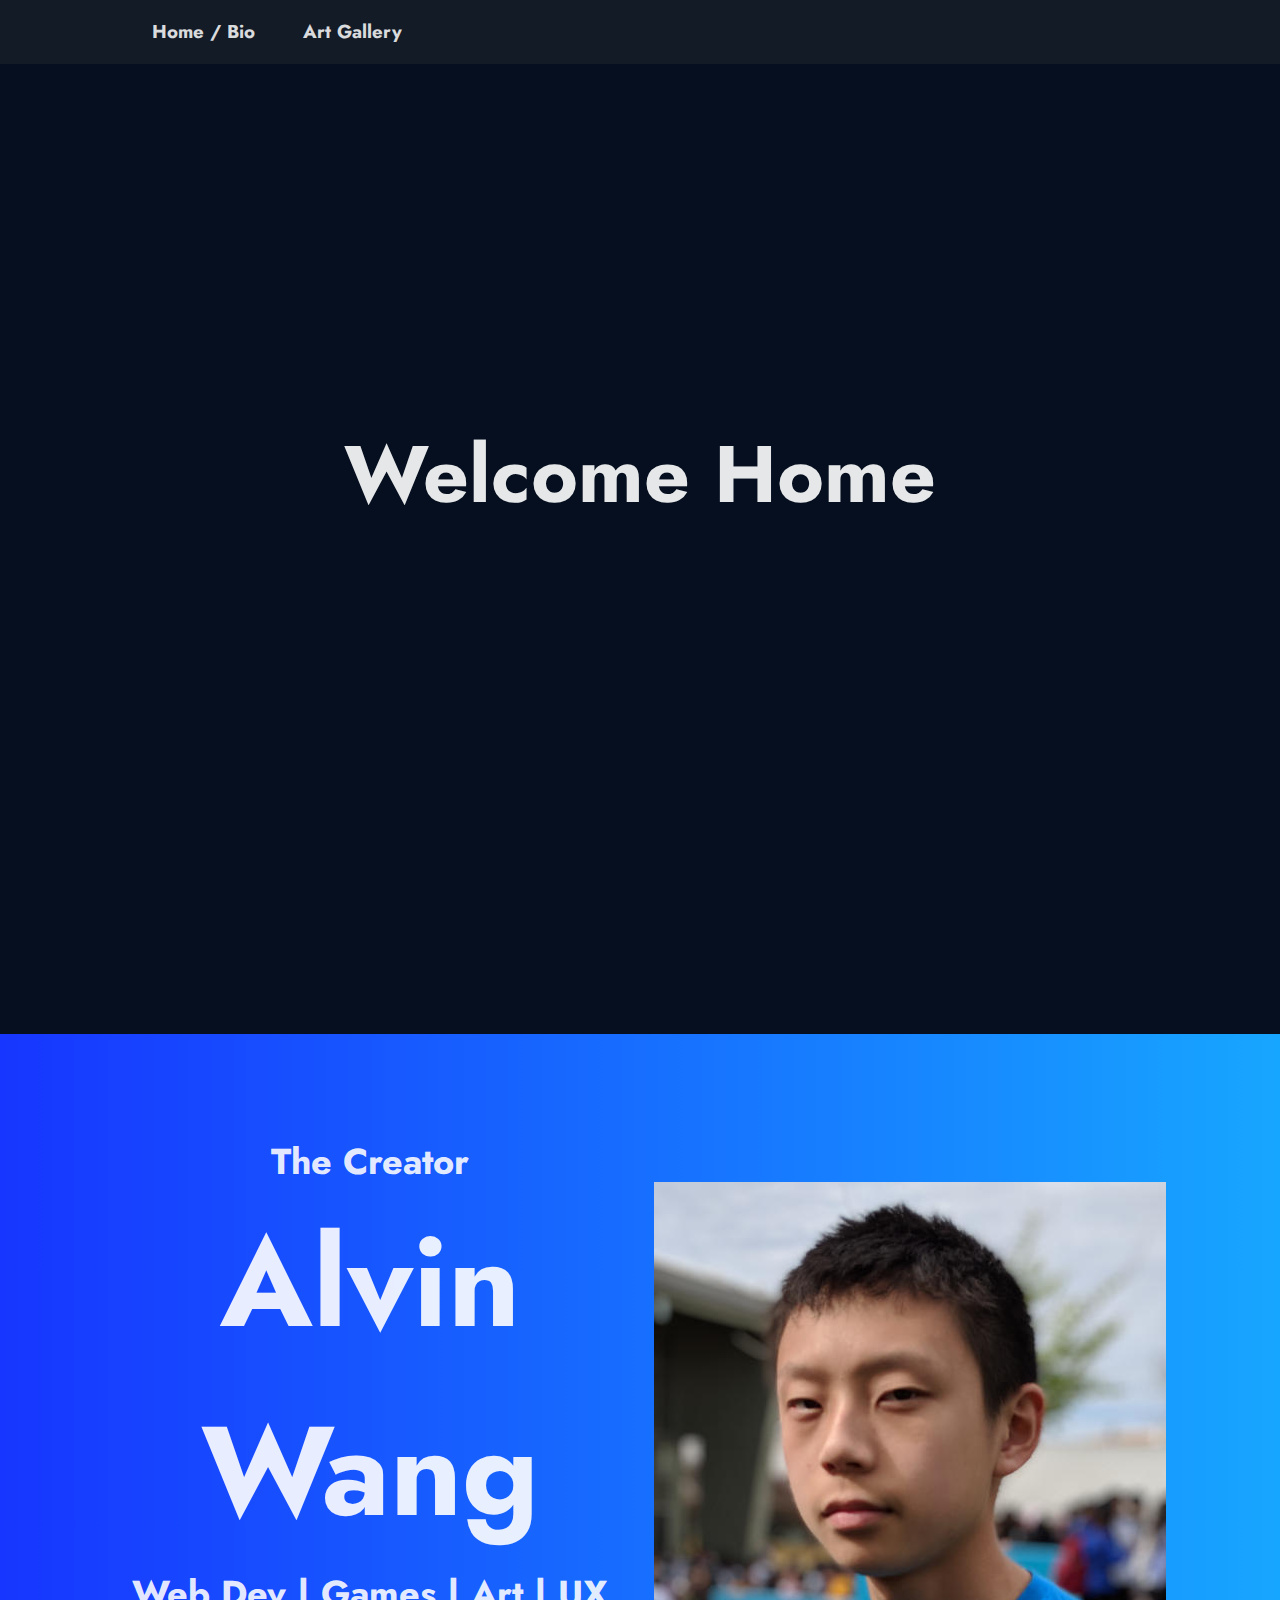
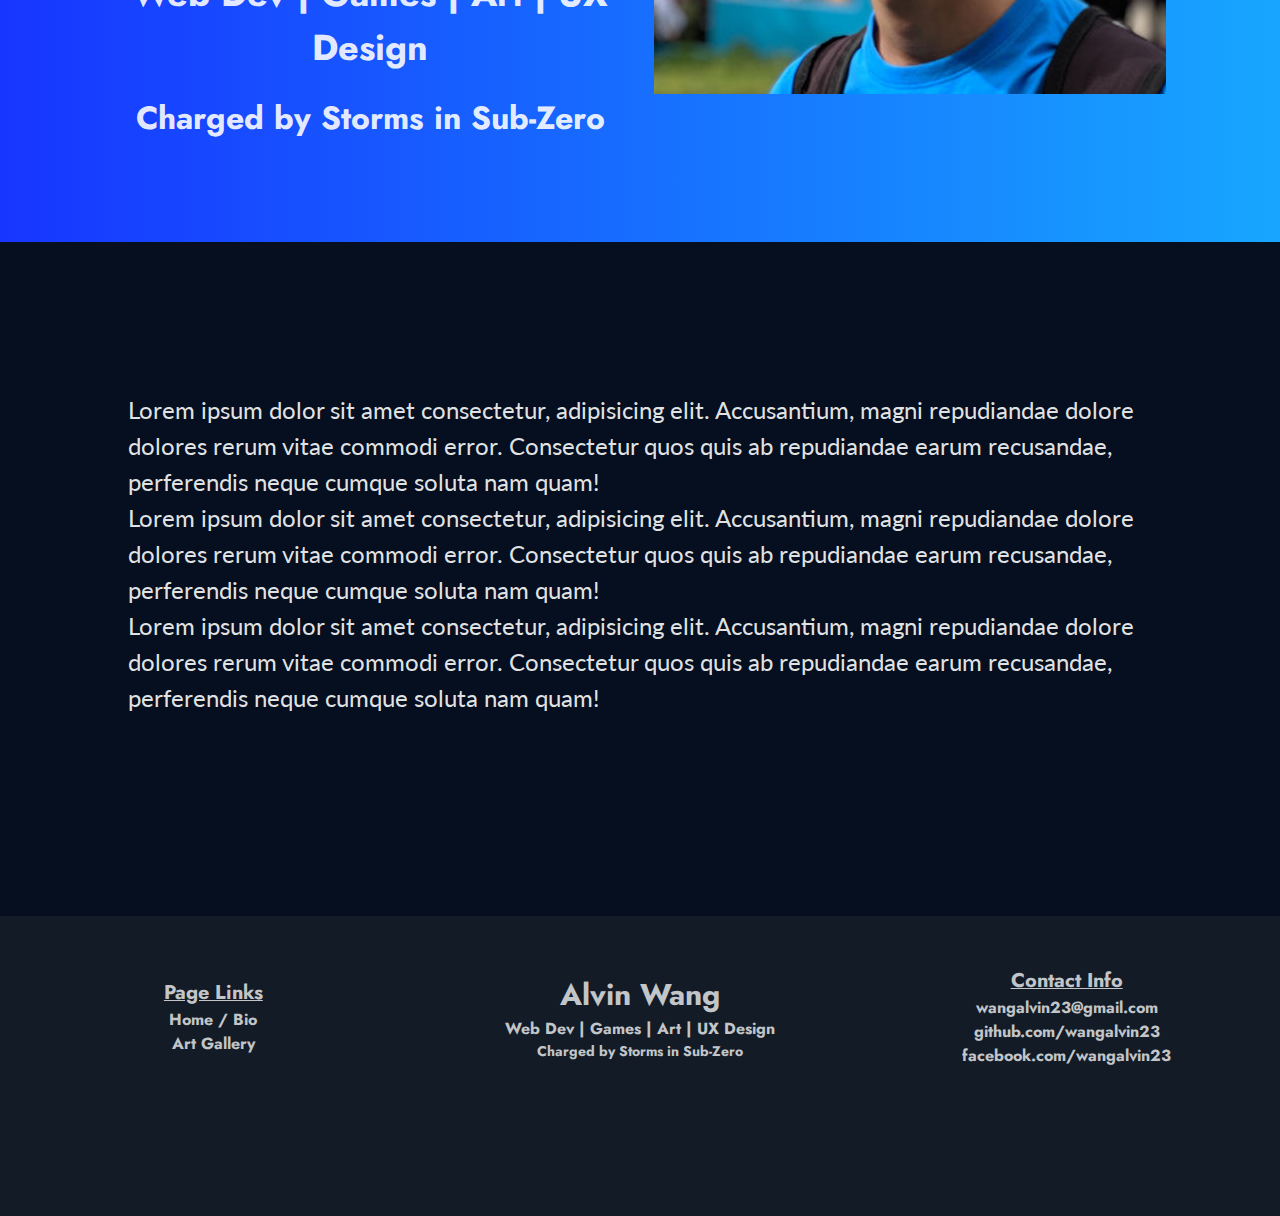
==== index.html @ b6ce6f41 "Part 3 of 3 of Footer" ====
<!DOCTYPE html>
<html lang="en-US">
  <head>
    <title>St0rm0 - Home</title>
    <meta name="author" content="Alvin Wang" />
    <meta charset="utf-8" />
    <meta name="viewport" content="width=device-width, initial-scale=1" />
    <meta name="description" content="Welcome into the storm." />
    <link rel="stylesheet" href="/style.css" />
  </head>
  <body>
    <div class="navbar">
      <div class="navcontainer">
        <a href="/">
          <div class="navelement">
            <h3>Home / Bio</h3>
          </div>
        </a>
        <a href="/gallery.html">
          <div class="navelement">
            <h3>Art Gallery</h3>
          </div>
        </a>
      </div>
    </div>
    <div class="bodycontainer">
      <div class="title">
        <h1>Welcome Home</h1>
      </div>
    </div>
    <div class="creator">
      <div class="creatorcontainer">
        <div class="name">
          <div class="job">
            <div class="jobq">
              <h4>The Creator</h4>
            </div>
          </div>
          <div class="nameq">
            <h2>Alvin Wang</h2>
          </div>
          <div class="job">
            <div class="jobq">
              <h4>Web Dev | Games | Art | UX Design</h4>
            </div>
          </div>
          <div class="slogan">
            <h4>Charged by Storms in Sub-Zero</h4>
          </div>
        </div>
      </div>
      <div class="facecontainer">
        <div class="face">
          <div class="faceq">
            <img src="images/face.jpg" />
          </div>
        </div>
      </div>
    </div>
    <div class="bodycontainer">
      <div class="paragraph">
        <div class="text">
          <p>
            Lorem ipsum dolor sit amet consectetur, adipisicing elit.
            Accusantium, magni repudiandae dolore dolores rerum vitae commodi
            error. Consectetur quos quis ab repudiandae earum recusandae,
            perferendis neque cumque soluta nam quam!
          </p>
          <p>
            Lorem ipsum dolor sit amet consectetur, adipisicing elit.
            Accusantium, magni repudiandae dolore dolores rerum vitae commodi
            error. Consectetur quos quis ab repudiandae earum recusandae,
            perferendis neque cumque soluta nam quam!
          </p>
          <p>
            Lorem ipsum dolor sit amet consectetur, adipisicing elit.
            Accusantium, magni repudiandae dolore dolores rerum vitae commodi
            error. Consectetur quos quis ab repudiandae earum recusandae,
            perferendis neque cumque soluta nam quam!
          </p>
        </div>
      </div>
    </div>
    <div class="footspace"></div>
    <div class="footer">
      <div class="footcontainer">
        <div class="footlink">
          <div class="header">
            <h5>Page Links</h5>
          </div>
          <a href="/">
            <div class="footelement">
              <h6>Home / Bio</h6>
            </div>
          </a>
          <a href="/gallery.html">
            <div class="footelement">
              <h6>Art Gallery</h6>
            </div>
          </a>
        </div>
        <div class="name">
          <div class="nameq">
            <h2>Alvin Wang</h2>
          </div>
          <div class="job">
            <div class="jobq">
              <h4>Web Dev | Games | Art | UX Design</h4>
            </div>
          </div>
          <div class="slogan">
            <h4>Charged by Storms in Sub-Zero</h4>
          </div>
        </div>
        <div class="footlink">
          <div class="header">
            <h5>Contact Info</h5>
          </div>
          <a href="mailto:wangalvin23@gmail.com" target="blank">
            <div class="footelement">
              <div class="header">
                <h6>wangalvin23@gmail.com</h6>
              </div>
            </div>
          </a>
          <a href="https://github.com/wangalvin23" target="blank">
            <div class="footelement">
              <div class="header">
                <h6>github.com/wangalvin23</h6>
              </div>
            </div>
          </a>
          <a href="https://www.facebook.com/wangalvin23" target="blank">
            <div class="footelement">
              <div class="header">
                <h6>facebook.com/wangalvin23</h6>
              </div>
            </div>
          </a>
        </div>
      </div>
    </div>
  </body>
</html>
---- style.css ----
@import url("https://fonts.googleapis.com/css2?family=Jost:wght@400;700&display=swap");
@import url("https://fonts.googleapis.com/css2?family=Lato:wght@400;700&display=swap");
/* font-family: "Jost", sans-serif; */
/* font-family: 'Lato', sans-serif; */

*,
*:before,
*:after {
  box-sizing: border-box;
  margin: 0;
  padding: 0;
}

/* Body */

body {
  background: #050f1f;
  color: rgba(255, 255, 255, 0.9);
  font-family: "Lato", sans-serif;
  font-size: 24px;
  line-height: 1.5;
  min-height: 100vh;
}

.bodycontainer {
  margin: auto;
  max-width: 100%;
  width: 1024px;
}

/* General */

h1,
h2,
h3,
h4,
h5,
h6 {
  font-family: "Jost", sans-serif;
}

/* Navbar */

.navbar {
  display: flex;
  align-items: center;
  background-color: #121b26;
  font-size: 16px;
  height: 64px;
}

.navbar > .navcontainer {
  margin: auto;
  display: flex;
  align-items: center;
  height: 100%;
  max-width: 100%;
  width: 1024px;
}

.navbar > .navcontainer > a {
  display: flex;
  align-items: center;
  text-decoration: none;
  color: rgba(255, 255, 255, 0.85);
  height: 100%;
}

.navbar > .navcontainer > a > .navelement {
  display: flex;
  align-items: center;
  transition-property: all;
  transition-duration: 400ms;
  height: 100%;
  padding: 0px 24px;
}

.navbar > .navcontainer > a > .navelement:hover {
  background-color: rgba(164, 74, 255, 0.075);
  color: rgba(232, 235, 75, 0.85);
}

.navbar > .navcontainer > a > .navelement > h3 {
  text-align: center;
  width: 100%;
}

/* Footer */

.footspace {
  height: 200px;
}

.footer {
  background-color: #121b26;
  color: rgba(255, 255, 255, 0.75);
  height: 300px;
}

.footer > .footcontainer {
  margin: auto;
  display: flex;
  align-items: center;
  padding: 50px 0px;
  width: 100%;
}

.footer > .footcontainer > .name {
  width: calc(100% / 3);
}

.footer > .footcontainer > .name > .nameq {
  text-align: center;
  font-size: 20px;
  width: 100%;
}

.footer > .footcontainer > .name > .job {
  text-align: center;
  font-size: 16px;
  width: 100%;
}

.footer > .footcontainer > .name > .slogan {
  text-align: center;
  font-size: 14px;
  width: 100%;
}

.footer > .footcontainer > .footlink {
  width: calc(100% / 3);
}

.footer > .footcontainer > .footlink > .header {
  text-align: center;
  text-decoration: underline;
  font-size: 24px;
}

.footer > .footcontainer > .footlink > a {
  display: flex;
  align-items: center;
  justify-content: center;
  text-decoration: none;
  color: rgba(255, 255, 255, 0.75);
  width: 100%;
}

.footer > .footcontainer > .footlink > a > .footelement {
  transition-property: all;
  transition-duration: 400ms;
}

.footer > .footcontainer > .footlink > a > .footelement:hover {
  text-decoration: underline;
  color: rgba(232, 235, 75, 0.85);
}

/* Index */

.title {
  text-align: center;
  padding: 350px 20px 500px;
  font-size: 40px;
}

.paragraph {
  padding: 150px 0px 0px;
}

/* Creator */

.creator {
  display: flex;
  align-items: center;
  background: linear-gradient(270deg, #17a6ff, #1736ff);
  color: rgba(255, 255, 255, 0.9);
  padding: 100px 0px;
}

.creator > .creatorcontainer {
  display: flex;
  align-items: center;
  width: 50%;
  padding: 0px 0px 0px 100px;
}

.creator > .creatorcontainer > .name {
  text-align: center;
  width: 100%;
}

.creator > .creatorcontainer > .name > .nameq {
  font-size: 84px;
}

.creator > .creatorcontainer > .name > .job {
  font-size: 36px;
}

.creator > .creatorcontainer > .name > .slogan {
  font-size: 32px;
  padding: 20px 0px 0px;
}

.creator > .facecontainer > .face {
  flex-wrap: wrap;
  display: flex;
  align-items: center;
  justify-content: center;
  width: 100%;
}

.creator > .facecontainer {
  display: flex;
  align-items: center;
  width: 50%;
  padding: 0px 100px 0px 0px;
}

.creator > .facecontainer > .face > .faceq {
  display: flex;
  align-items: center;
  justify-content: center;
}

/* Art Galleries */

.gallery > .row > .header {
  padding: 50px 20px;
  font-size: 20px;
}

.gallery > .row > .pictures {
  flex-wrap: wrap;
  display: flex;
  align-items: center;
  justify-content: center;
  padding: 20px;
}

.gallery > .row > .pictures > .picq {
  padding: 10px;
  width: calc(100% / 3);
}

.picq > img {
  display: block;
  width: 100%;
}
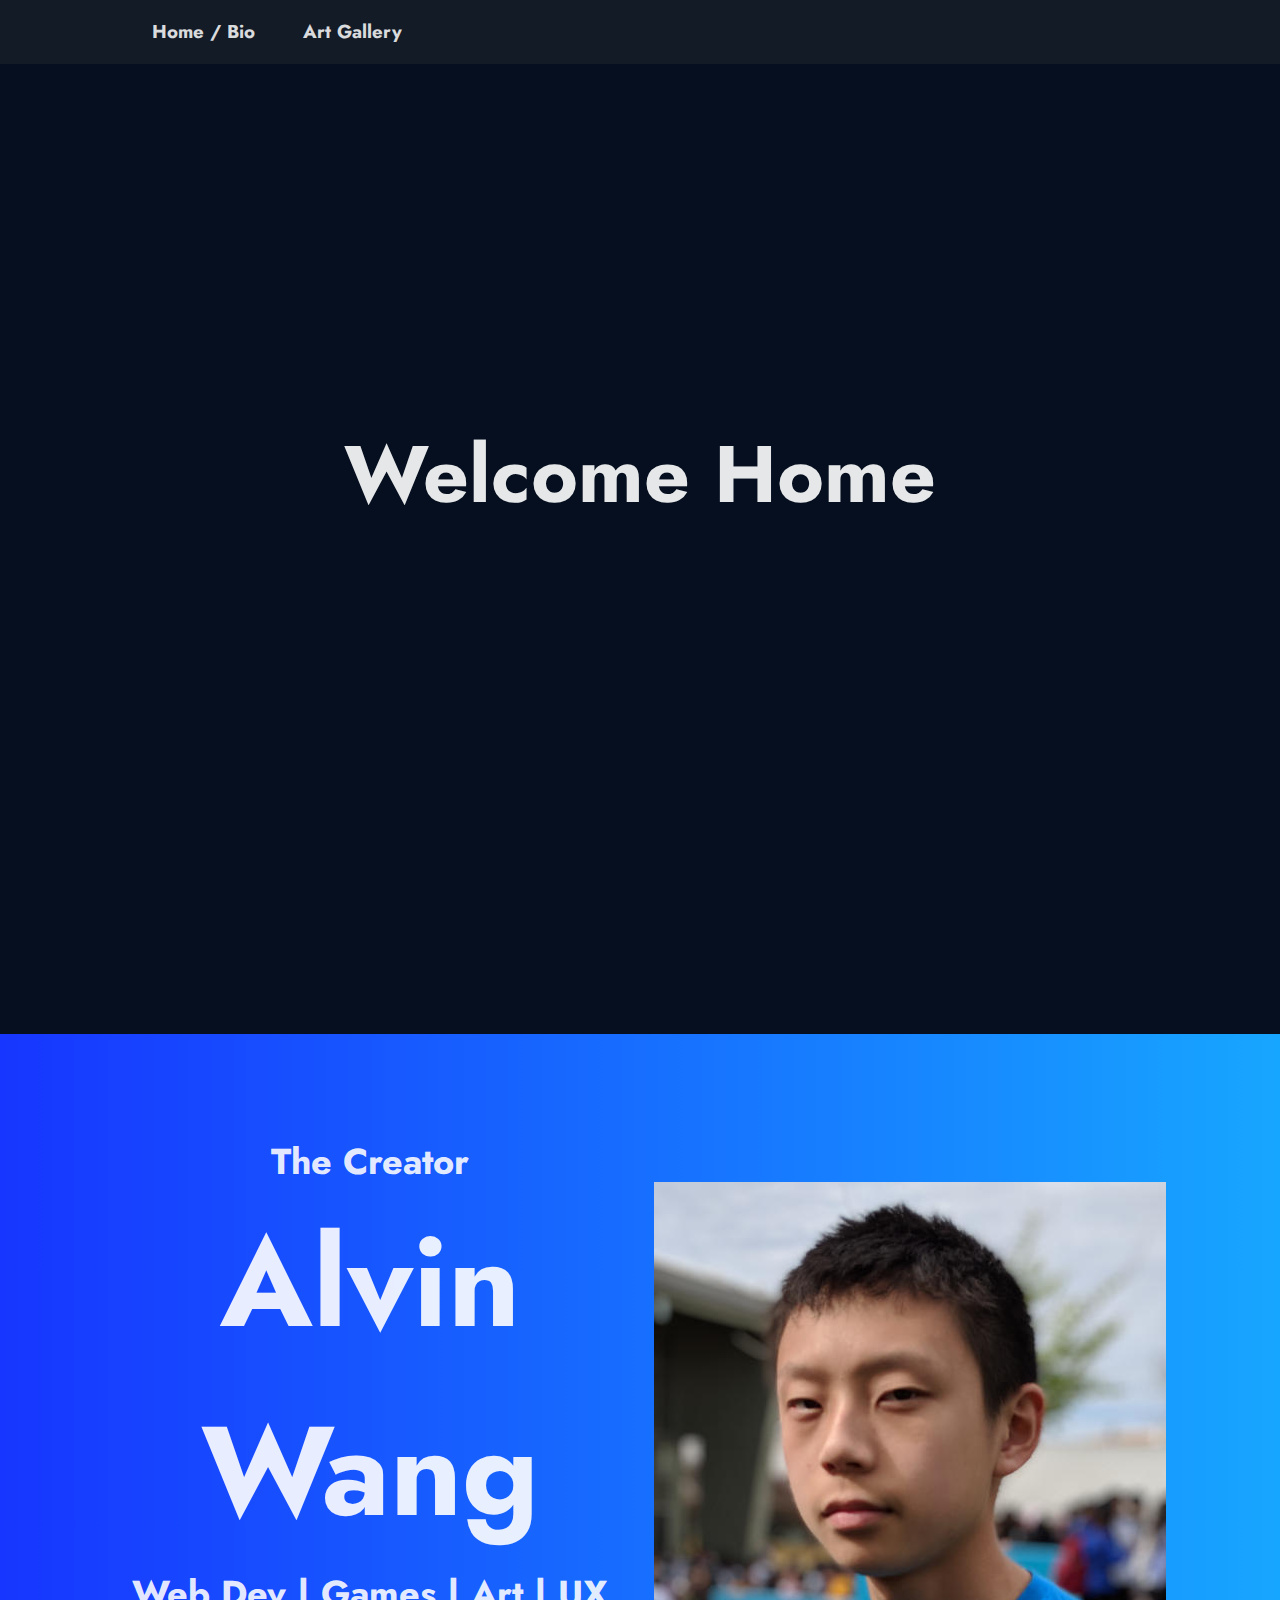
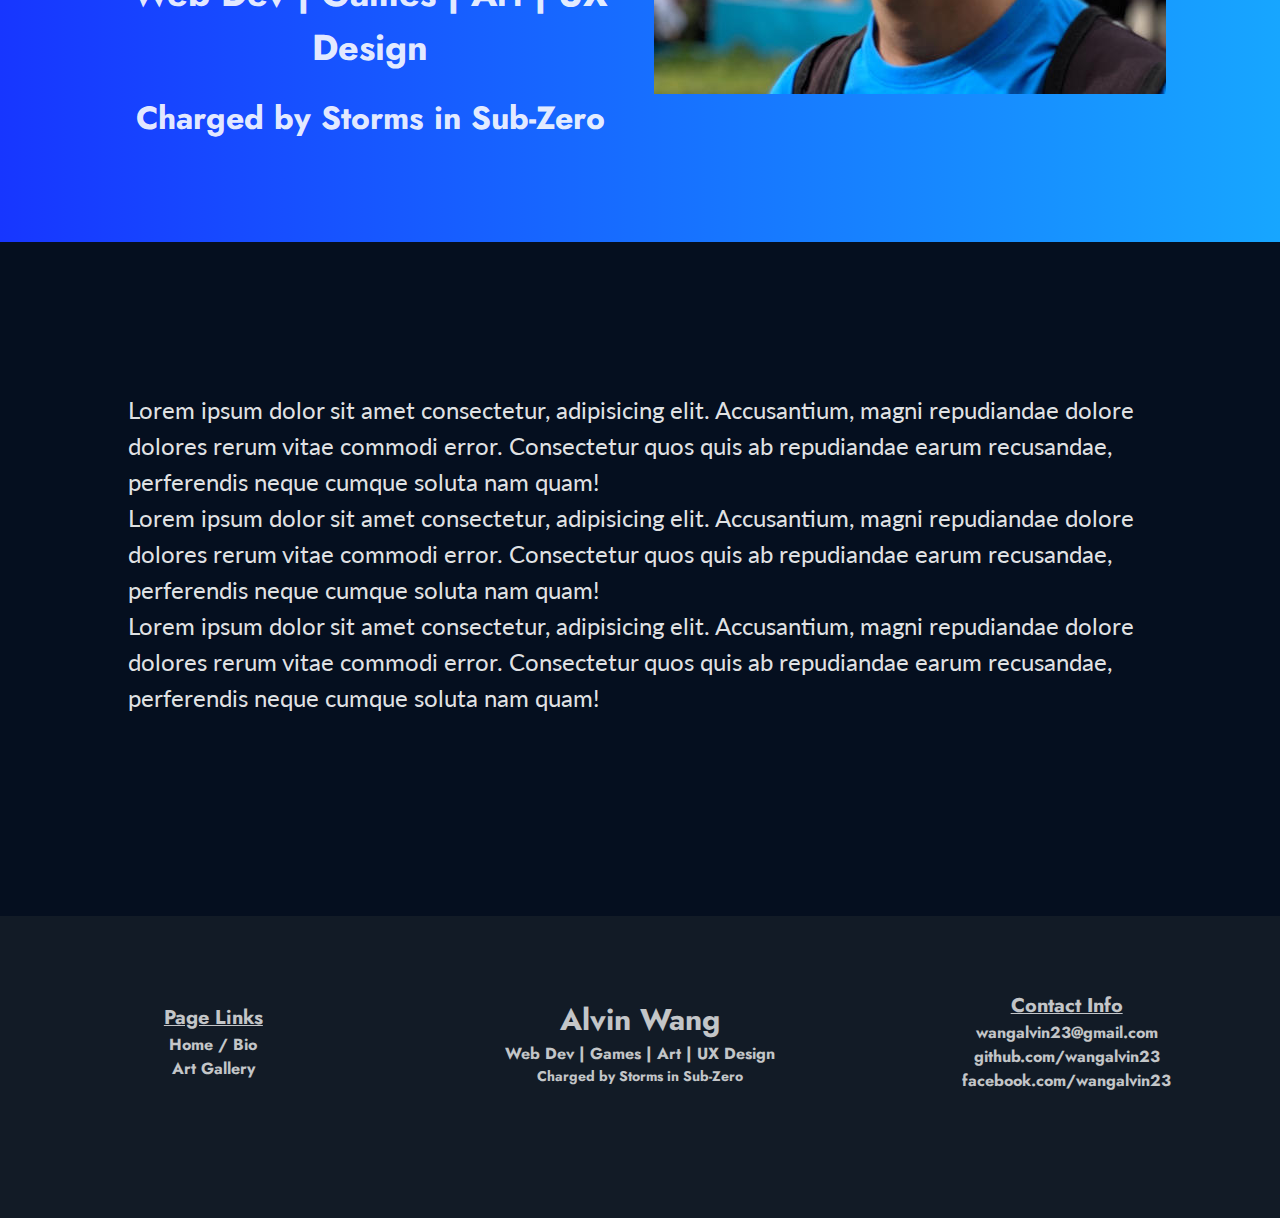
==== commit 88f6544b: "Gallery Update + added an empty js file" ====
--- a/index.html
+++ b/index.html
@@ -88,16 +88,20 @@
           <div class="header">
             <h5>Page Links</h5>
           </div>
-          <a href="/">
-            <div class="footelement">
-              <h6>Home / Bio</h6>
-            </div>
-          </a>
-          <a href="/gallery.html">
-            <div class="footelement">
-              <h6>Art Gallery</h6>
-            </div>
-          </a>
+          <div class="footelement">
+            <a href="/">
+              <div class="header">
+                <h6>Home / Bio</h6>
+              </div>
+            </a>
+          </div>
+          <div class="footelement">
+            <a href="/gallery.html">
+              <div class="header">
+                <h6>Art Gallery</h6>
+              </div>
+            </a>
+          </div>
         </div>
         <div class="name">
           <div class="nameq">
@@ -116,29 +120,30 @@
           <div class="header">
             <h5>Contact Info</h5>
           </div>
-          <a href="mailto:wangalvin23@gmail.com" target="blank">
-            <div class="footelement">
+          <div class="footelement">
+            <a href="mailto:wangalvin23@gmail.com" target="blank">
               <div class="header">
                 <h6>wangalvin23@gmail.com</h6>
               </div>
-            </div>
-          </a>
-          <a href="https://github.com/wangalvin23" target="blank">
-            <div class="footelement">
+            </a>
+          </div>
+          <div class="footelement">
+            <a href="https://github.com/wangalvin23" target="blank">
               <div class="header">
                 <h6>github.com/wangalvin23</h6>
               </div>
-            </div>
-          </a>
-          <a href="https://www.facebook.com/wangalvin23" target="blank">
-            <div class="footelement">
+            </a>
+          </div>
+          <div class="footelement">
+            <a href="https://www.facebook.com/wangalvin23" target="blank">
               <div class="header">
                 <h6>facebook.com/wangalvin23</h6>
               </div>
-            </div>
-          </a>
+            </a>
+          </div>
         </div>
       </div>
     </div>
+    <script src="/main.js"></script>
   </body>
 </html>
--- a/style.css
+++ b/style.css
@@ -94,14 +94,14 @@
 .footer {
   background-color: #121b26;
   color: rgba(255, 255, 255, 0.75);
-  height: 300px;
+  height: 100%;
 }
 
 .footer > .footcontainer {
   margin: auto;
   display: flex;
   align-items: center;
-  padding: 50px 0px;
+  padding: 75px 0px 125px;
   width: 100%;
 }
 
@@ -137,21 +137,21 @@
   font-size: 24px;
 }
 
-.footer > .footcontainer > .footlink > a {
-  display: flex;
-  align-items: center;
-  justify-content: center;
+.footer > .footcontainer > .footlink > .footelement {
+  display: flex;
+  align-items: center;
+  justify-content: center;
+  width: 100%;
+}
+
+.footer > .footcontainer > .footlink > .footelement > a {
   text-decoration: none;
   color: rgba(255, 255, 255, 0.75);
-  width: 100%;
-}
-
-.footer > .footcontainer > .footlink > a > .footelement {
   transition-property: all;
   transition-duration: 400ms;
 }
 
-.footer > .footcontainer > .footlink > a > .footelement:hover {
+.footer > .footcontainer > .footlink > .footelement > a:hover {
   text-decoration: underline;
   color: rgba(232, 235, 75, 0.85);
 }
@@ -226,7 +226,7 @@
 
 /* Art Galleries */
 
-.gallery > .row > .header {
+.gallery > .row > .bodycontainer > .header {
   padding: 50px 20px;
   font-size: 20px;
 }
@@ -236,15 +236,16 @@
   display: flex;
   align-items: center;
   justify-content: center;
+  background: #fffbde;
   padding: 20px;
 }
 
 .gallery > .row > .pictures > .picq {
   padding: 10px;
-  width: calc(100% / 3);
+  height: 640px;
 }
 
 .picq > img {
   display: block;
-  width: 100%;
-}
+  height: 100%;
+}
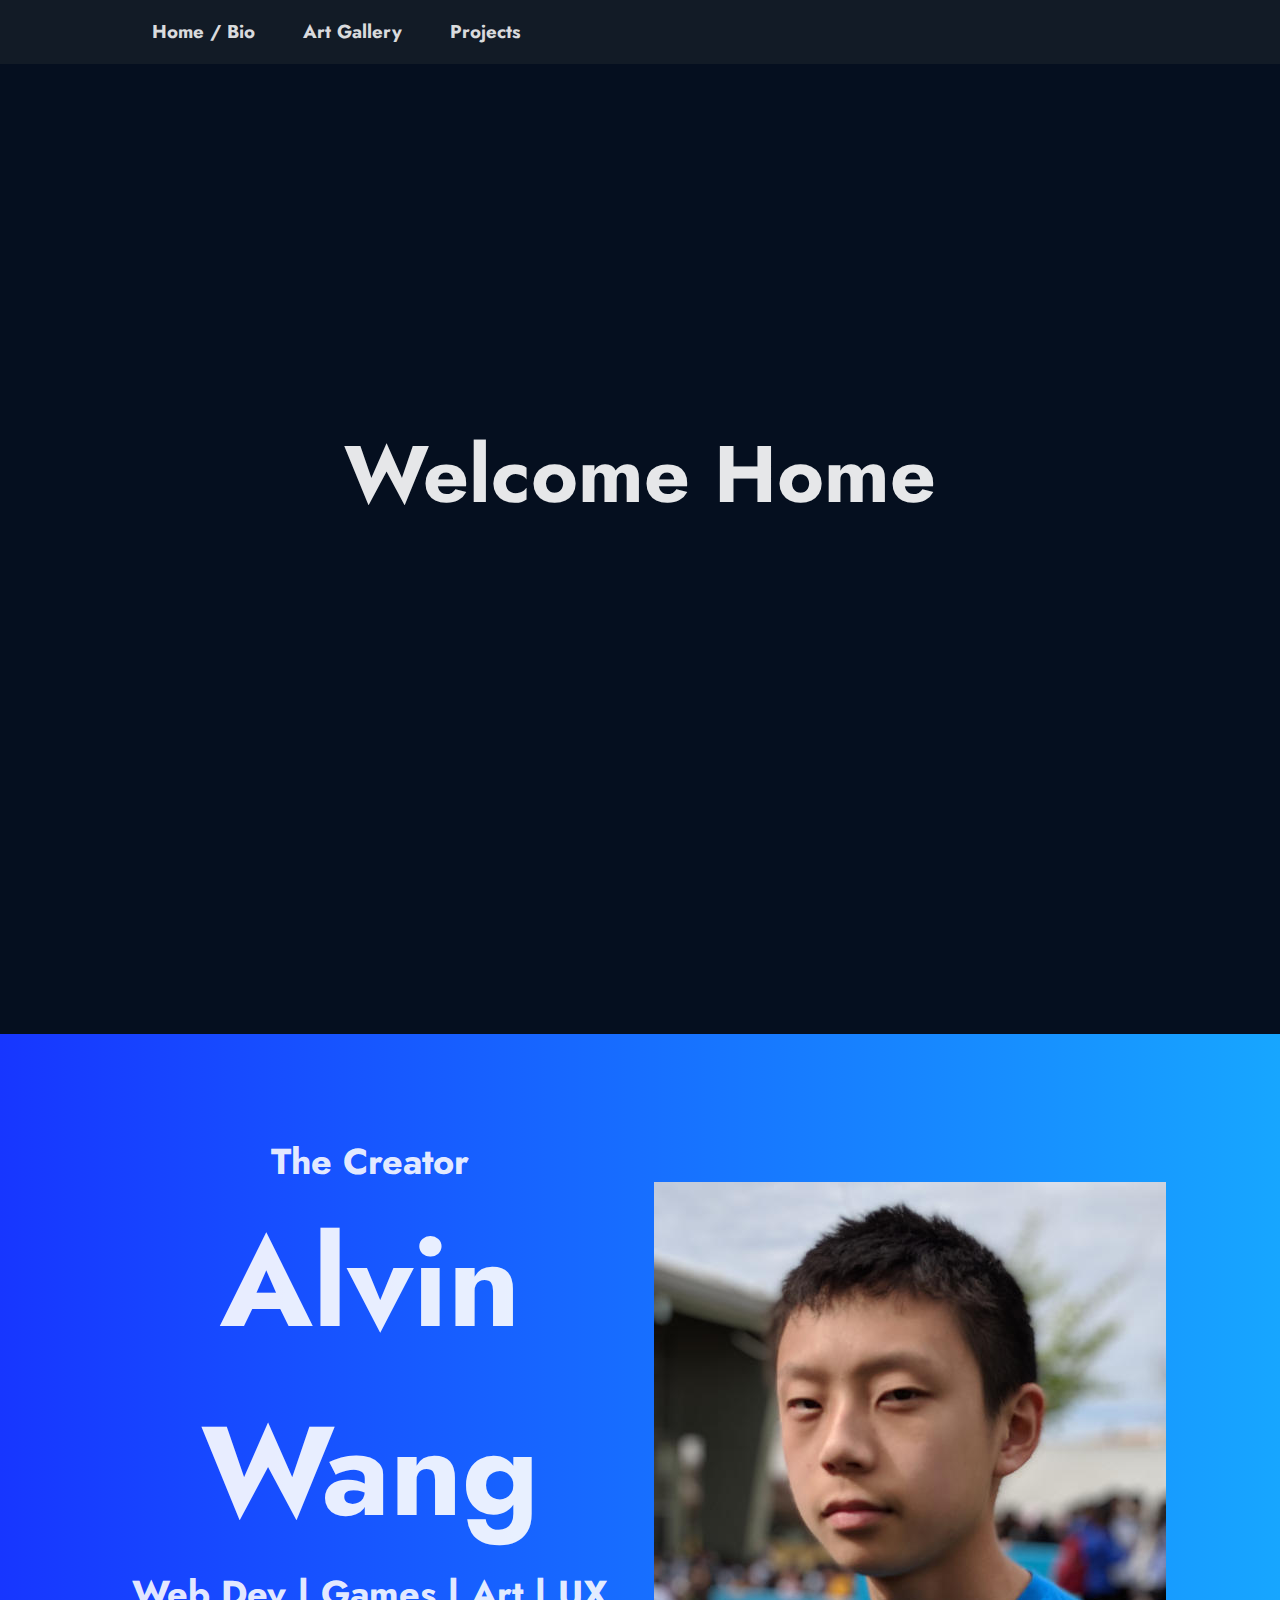
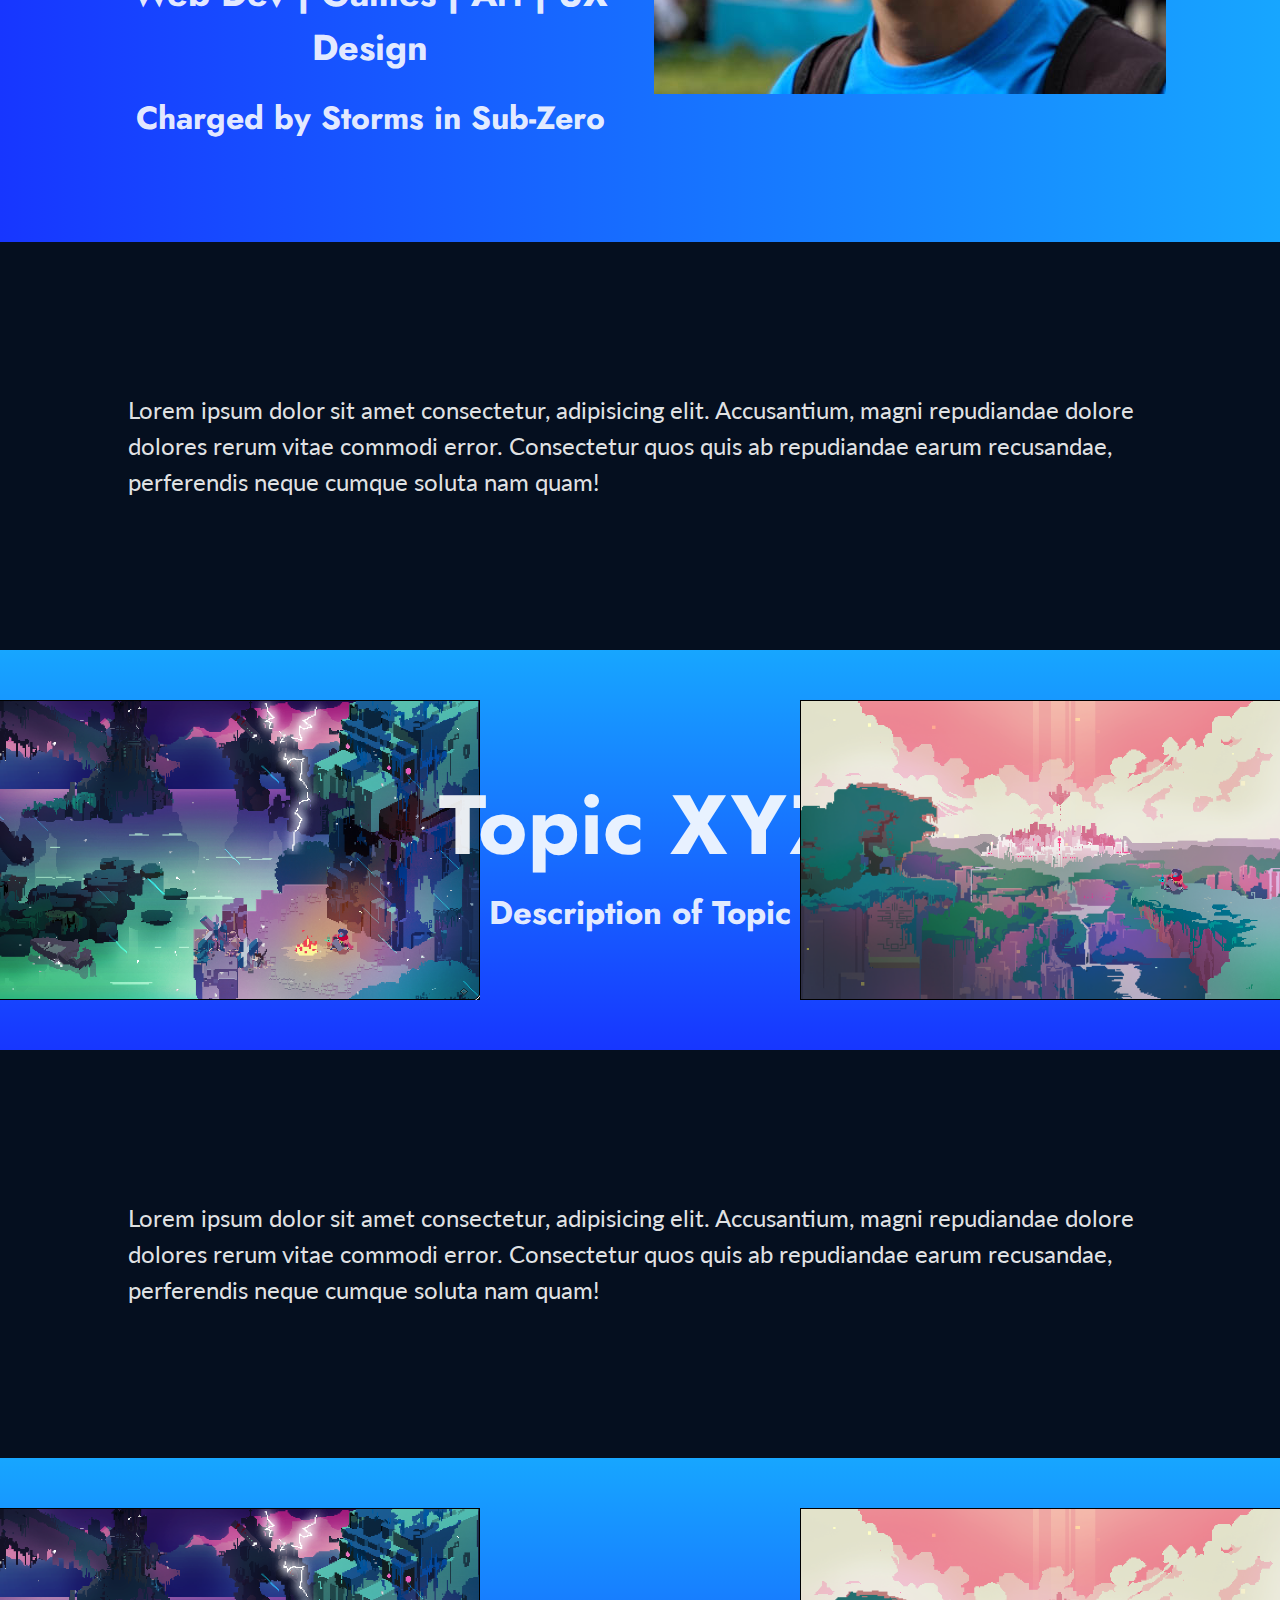
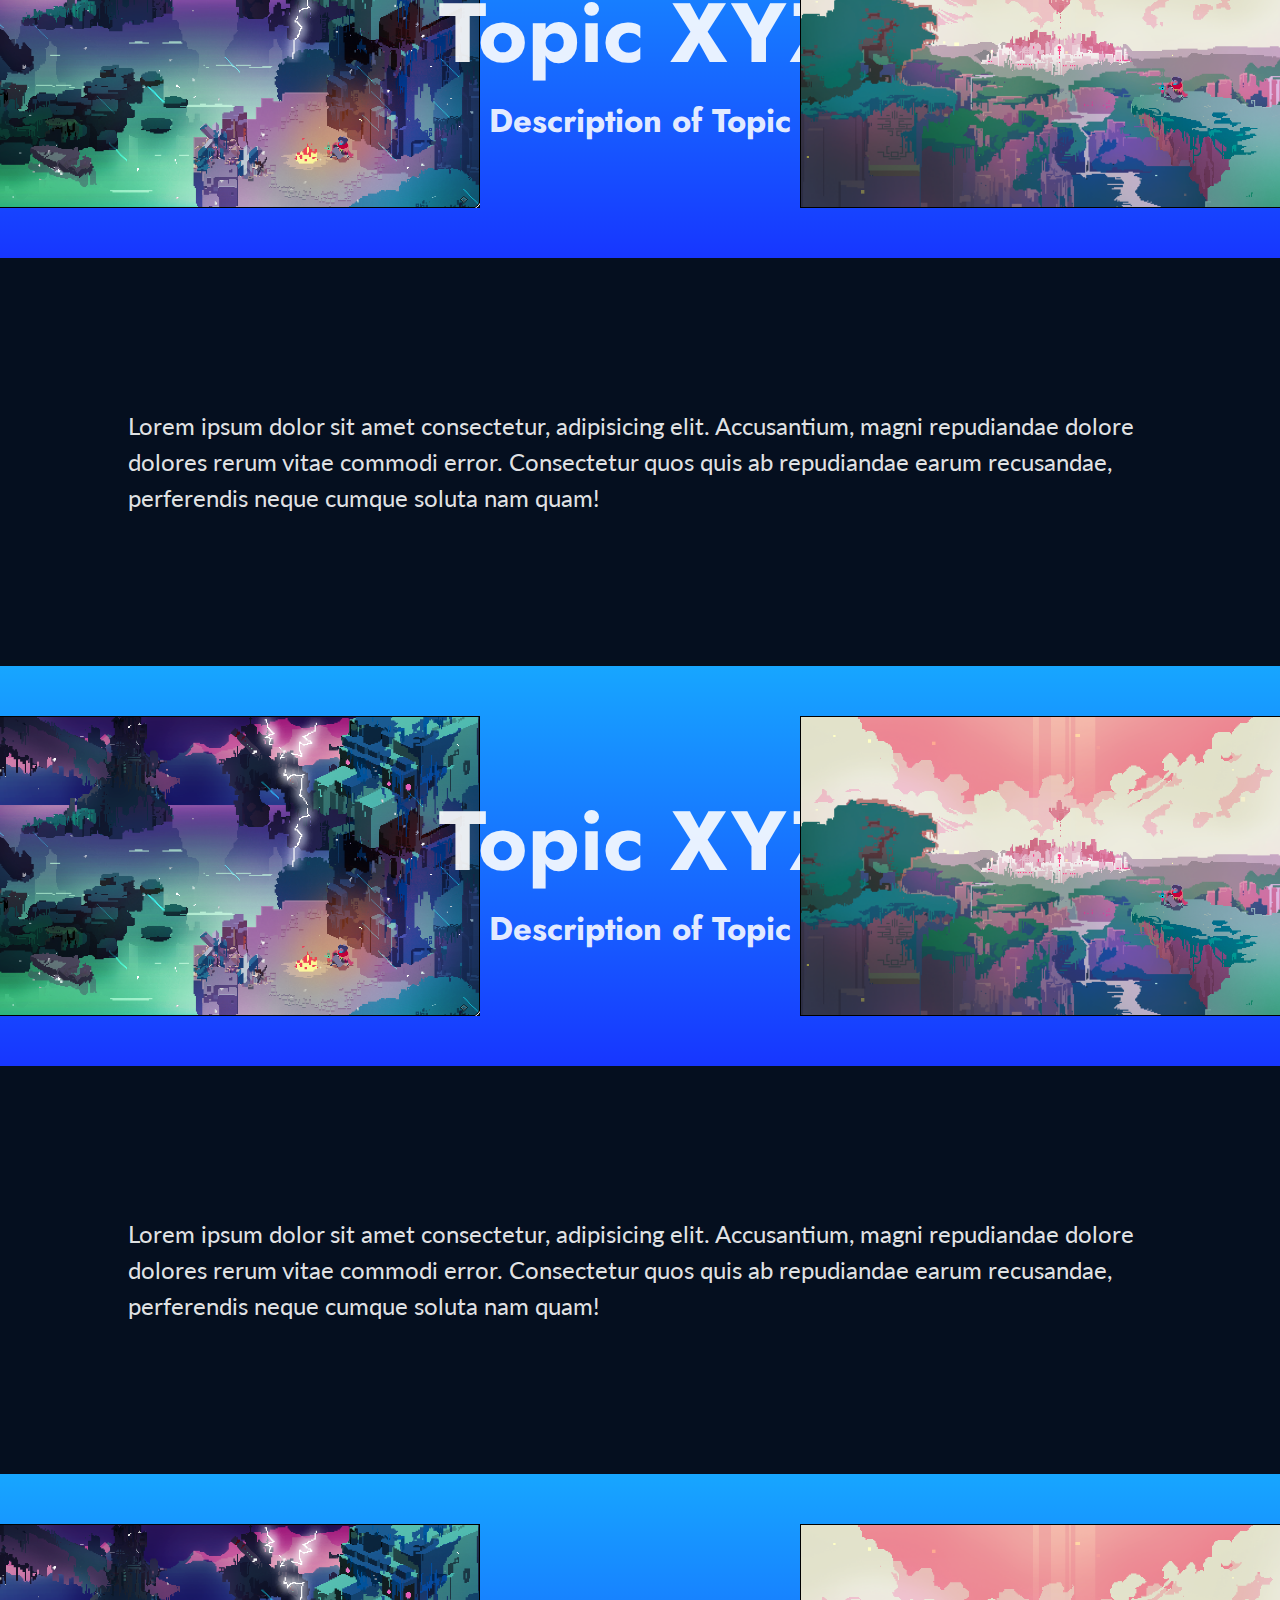
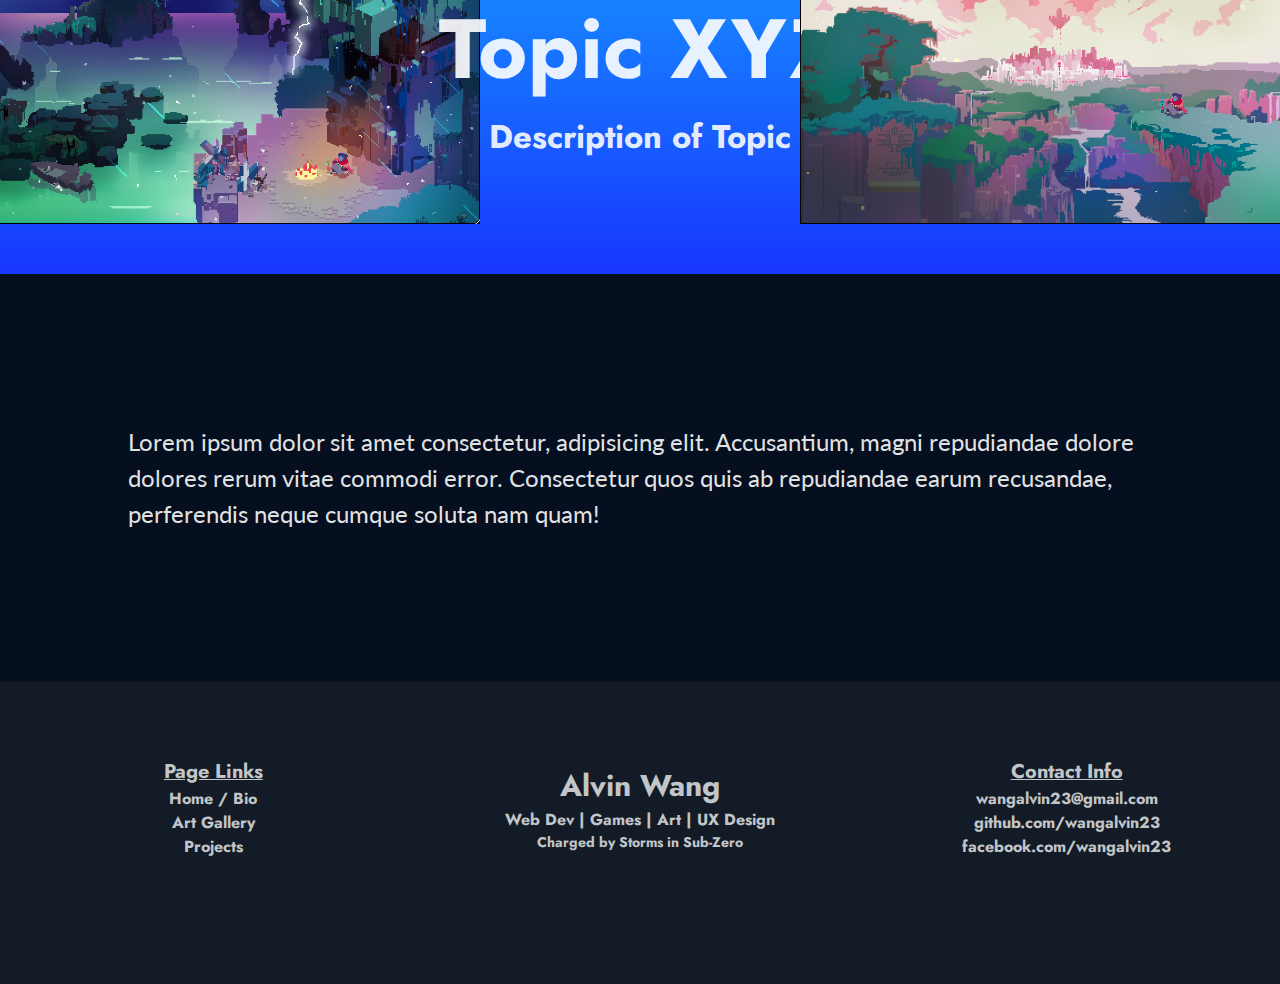
==== commit fb257ca9: "Highlights update" ====
--- a/index.html
+++ b/index.html
@@ -1,7 +1,7 @@
 <!DOCTYPE html>
 <html lang="en-US">
   <head>
-    <title>St0rm0 - Home</title>
+    <title>St0rm0 - Welcome Home</title>
     <meta name="author" content="Alvin Wang" />
     <meta charset="utf-8" />
     <meta name="viewport" content="width=device-width, initial-scale=1" />
@@ -21,6 +21,11 @@
             <h3>Art Gallery</h3>
           </div>
         </a>
+        <a href="/projects.html">
+          <div class="navelement">
+            <h3>Projects</h3>
+          </div>
+        </a>
       </div>
     </div>
     <div class="bodycontainer">
@@ -66,22 +71,137 @@
             error. Consectetur quos quis ab repudiandae earum recusandae,
             perferendis neque cumque soluta nam quam!
           </p>
-          <p>
-            Lorem ipsum dolor sit amet consectetur, adipisicing elit.
-            Accusantium, magni repudiandae dolore dolores rerum vitae commodi
-            error. Consectetur quos quis ab repudiandae earum recusandae,
-            perferendis neque cumque soluta nam quam!
-          </p>
-          <p>
-            Lorem ipsum dolor sit amet consectetur, adipisicing elit.
-            Accusantium, magni repudiandae dolore dolores rerum vitae commodi
-            error. Consectetur quos quis ab repudiandae earum recusandae,
-            perferendis neque cumque soluta nam quam!
-          </p>
-        </div>
-      </div>
-    </div>
-    <div class="footspace"></div>
+        </div>
+      </div>
+    </div>
+    <div class="highlight">
+      <div class="pictures">
+        <div class="picq">
+          <img src="images/test/hldtest0.png" />
+        </div>
+      </div>
+      <div class="hlcontainer">
+        <div class="topic">
+          <h2>Topic XYZ</h2>
+        </div>
+        <div class="description">
+          <h3>Description of Topic</h3>
+        </div>
+      </div>
+      <div class="pictures">
+        <div class="picq">
+          <img src="images/test/hldtest1.png" />
+        </div>
+      </div>
+    </div>
+    <div class="bodycontainer">
+      <div class="paragraph">
+        <div class="text">
+          <p>
+            Lorem ipsum dolor sit amet consectetur, adipisicing elit.
+            Accusantium, magni repudiandae dolore dolores rerum vitae commodi
+            error. Consectetur quos quis ab repudiandae earum recusandae,
+            perferendis neque cumque soluta nam quam!
+          </p>
+        </div>
+      </div>
+    </div>
+    <div class="highlight">
+      <div class="pictures">
+        <div class="picq">
+          <img src="images/test/hldtest0.png" />
+        </div>
+      </div>
+      <div class="hlcontainer">
+        <div class="topic">
+          <h2>Topic XYZ</h2>
+        </div>
+        <div class="description">
+          <h3>Description of Topic</h3>
+        </div>
+      </div>
+      <div class="pictures">
+        <div class="picq">
+          <img src="images/test/hldtest1.png" />
+        </div>
+      </div>
+    </div>
+    <div class="bodycontainer">
+      <div class="paragraph">
+        <div class="text">
+          <p>
+            Lorem ipsum dolor sit amet consectetur, adipisicing elit.
+            Accusantium, magni repudiandae dolore dolores rerum vitae commodi
+            error. Consectetur quos quis ab repudiandae earum recusandae,
+            perferendis neque cumque soluta nam quam!
+          </p>
+        </div>
+      </div>
+    </div>
+    <div class="highlight">
+      <div class="pictures">
+        <div class="picq">
+          <img src="images/test/hldtest0.png" />
+        </div>
+      </div>
+      <div class="hlcontainer">
+        <div class="topic">
+          <h2>Topic XYZ</h2>
+        </div>
+        <div class="description">
+          <h3>Description of Topic</h3>
+        </div>
+      </div>
+      <div class="pictures">
+        <div class="picq">
+          <img src="images/test/hldtest1.png" />
+        </div>
+      </div>
+    </div>
+    <div class="bodycontainer">
+      <div class="paragraph">
+        <div class="text">
+          <p>
+            Lorem ipsum dolor sit amet consectetur, adipisicing elit.
+            Accusantium, magni repudiandae dolore dolores rerum vitae commodi
+            error. Consectetur quos quis ab repudiandae earum recusandae,
+            perferendis neque cumque soluta nam quam!
+          </p>
+        </div>
+      </div>
+    </div>
+    <div class="highlight">
+      <div class="pictures">
+        <div class="picq">
+          <img src="images/test/hldtest0.png" />
+        </div>
+      </div>
+      <div class="hlcontainer">
+        <div class="topic">
+          <h2>Topic XYZ</h2>
+        </div>
+        <div class="description">
+          <h3>Description of Topic</h3>
+        </div>
+      </div>
+      <div class="pictures">
+        <div class="picq">
+          <img src="images/test/hldtest1.png" />
+        </div>
+      </div>
+    </div>
+    <div class="bodycontainer">
+      <div class="paragraph">
+        <div class="text">
+          <p>
+            Lorem ipsum dolor sit amet consectetur, adipisicing elit.
+            Accusantium, magni repudiandae dolore dolores rerum vitae commodi
+            error. Consectetur quos quis ab repudiandae earum recusandae,
+            perferendis neque cumque soluta nam quam!
+          </p>
+        </div>
+      </div>
+    </div>
     <div class="footer">
       <div class="footcontainer">
         <div class="footlink">
@@ -102,6 +222,13 @@
               </div>
             </a>
           </div>
+          <div class="footelement">
+            <a href="/projects.html">
+              <div class="header">
+                <h6>Projects</h6>
+              </div>
+            </a>
+          </div>
         </div>
         <div class="name">
           <div class="nameq">
--- a/style.css
+++ b/style.css
@@ -87,10 +87,6 @@
 
 /* Footer */
 
-.footspace {
-  height: 200px;
-}
-
 .footer {
   background-color: #121b26;
   color: rgba(255, 255, 255, 0.75);
@@ -165,7 +161,7 @@
 }
 
 .paragraph {
-  padding: 150px 0px 0px;
+  padding: 150px 0px;
 }
 
 /* Creator */
@@ -181,8 +177,8 @@
 .creator > .creatorcontainer {
   display: flex;
   align-items: center;
+  padding: 0px 0px 0px 100px;
   width: 50%;
-  padding: 0px 0px 0px 100px;
 }
 
 .creator > .creatorcontainer > .name {
@@ -203,6 +199,13 @@
   padding: 20px 0px 0px;
 }
 
+.creator > .facecontainer {
+  display: flex;
+  align-items: center;
+  width: 50%;
+  padding: 0px 100px 0px 0px;
+}
+
 .creator > .facecontainer > .face {
   flex-wrap: wrap;
   display: flex;
@@ -211,27 +214,165 @@
   width: 100%;
 }
 
-.creator > .facecontainer {
-  display: flex;
-  align-items: center;
+.creator > .facecontainer > .face > .faceq {
+  display: flex;
+  align-items: center;
+  justify-content: center;
+}
+
+/* Highlights */
+
+.highlight {
+  display: flex;
+  align-items: center;
+  background: linear-gradient(#17a6ff, #1736ff);
+  color: rgba(255, 255, 255, 0.9);
+  padding: 50px 0px;
+  width: 100%;
+}
+
+.highlight > .hlcontainer {
+  width: calc(100% / 3);
+}
+
+.highlight > .hlcontainer > .topic,
+.highlight > .hlcontainer > .description {
+  text-align: center;
+  width: 100%;
+}
+
+.highlight > .hlcontainer > .topic {
+  font-size: 56px;
+}
+
+.highlight > .hlcontainer > .description {
+  font-size: 28px;
+}
+
+.highlight > .pictures {
+  flex-wrap: wrap;
+  display: flex;
+  align-items: center;
+  justify-content: center;
+  width: calc(100% / 3);
+}
+
+.highlight > .pictures > .picq {
+  height: 300px;
+}
+
+.highlight > .pictures > .picq > img {
+  height: 100%;
+}
+
+/* Art Galleries */
+
+.gallery > section > .row > .bodycontainer {
+  margin: auto;
+  display: flex;
+  align-items: center;
+  max-width: 100%;
+  width: 1024px;
+}
+
+.gallery > section > .row > .bodycontainer > .header {
+  color: rgba(232, 235, 75, 0.85);
+  font-size: 20px;
+  padding: 50px 20px;
   width: 50%;
-  padding: 0px 100px 0px 0px;
-}
-
-.creator > .facecontainer > .face > .faceq {
-  display: flex;
-  align-items: center;
-  justify-content: center;
-}
-
-/* Art Galleries */
-
-.gallery > .row > .bodycontainer > .header {
-  padding: 50px 20px;
-  font-size: 20px;
-}
-
-.gallery > .row > .pictures {
+}
+
+.gallery > section > .row > .bodycontainer > .header > h2 {
+  width: 100%;
+}
+
+.gallery > section > .row > .bodycontainer > .artnav {
+  display: flex;
+  align-items: center;
+  width: 50%;
+}
+
+.gallery > section > .row > .bodycontainer > .lastartnav {
+  display: flex;
+  align-items: center;
+  padding: 30px 0px;
+  width: 100%;
+}
+
+.gallery > section > .row > .bodycontainer > .artnav > .navcontainer,
+.gallery > section > .row > .bodycontainer > .lastartnav > .navcontainer {
+  display: flex;
+  align-items: center;
+  width: 100%;
+}
+
+.gallery
+  > section
+  > .row
+  > .bodycontainer
+  > .artnav
+  > .navcontainer
+  > .navelement,
+.gallery
+  > section
+  > .row
+  > .bodycontainer
+  > .lastartnav
+  > .navcontainer
+  > .navelement {
+  display: flex;
+  align-items: center;
+  width: calc(100% / 3);
+}
+
+.gallery
+  > section
+  > .row
+  > .bodycontainer
+  > .artnav
+  > .navcontainer
+  > .navelement
+  > a,
+.gallery
+  > section
+  > .row
+  > .bodycontainer
+  > .lastartnav
+  > .navcontainer
+  > .navelement
+  > a {
+  display: flex;
+  align-items: center;
+  justify-content: center;
+  transition-property: all;
+  transition-duration: 400ms;
+  text-decoration: none;
+  color: rgba(255, 255, 255, 0.85);
+  font-size: 14px;
+  width: 100%;
+}
+
+.gallery
+  > section
+  > .row
+  > .bodycontainer
+  > .artnav
+  > .navcontainer
+  > .navelement
+  > a:hover,
+.gallery
+  > section
+  > .row
+  > .bodycontainer
+  > .lastartnav
+  > .navcontainer
+  > .navelement
+  > a:hover {
+  text-decoration: underline;
+  color: rgba(232, 235, 75, 0.85);
+}
+
+.gallery > section > .row > .pictures {
   flex-wrap: wrap;
   display: flex;
   align-items: center;
@@ -240,7 +381,7 @@
   padding: 20px;
 }
 
-.gallery > .row > .pictures > .picq {
+.gallery > section > .row > .pictures > .picq {
   padding: 10px;
   height: 640px;
 }
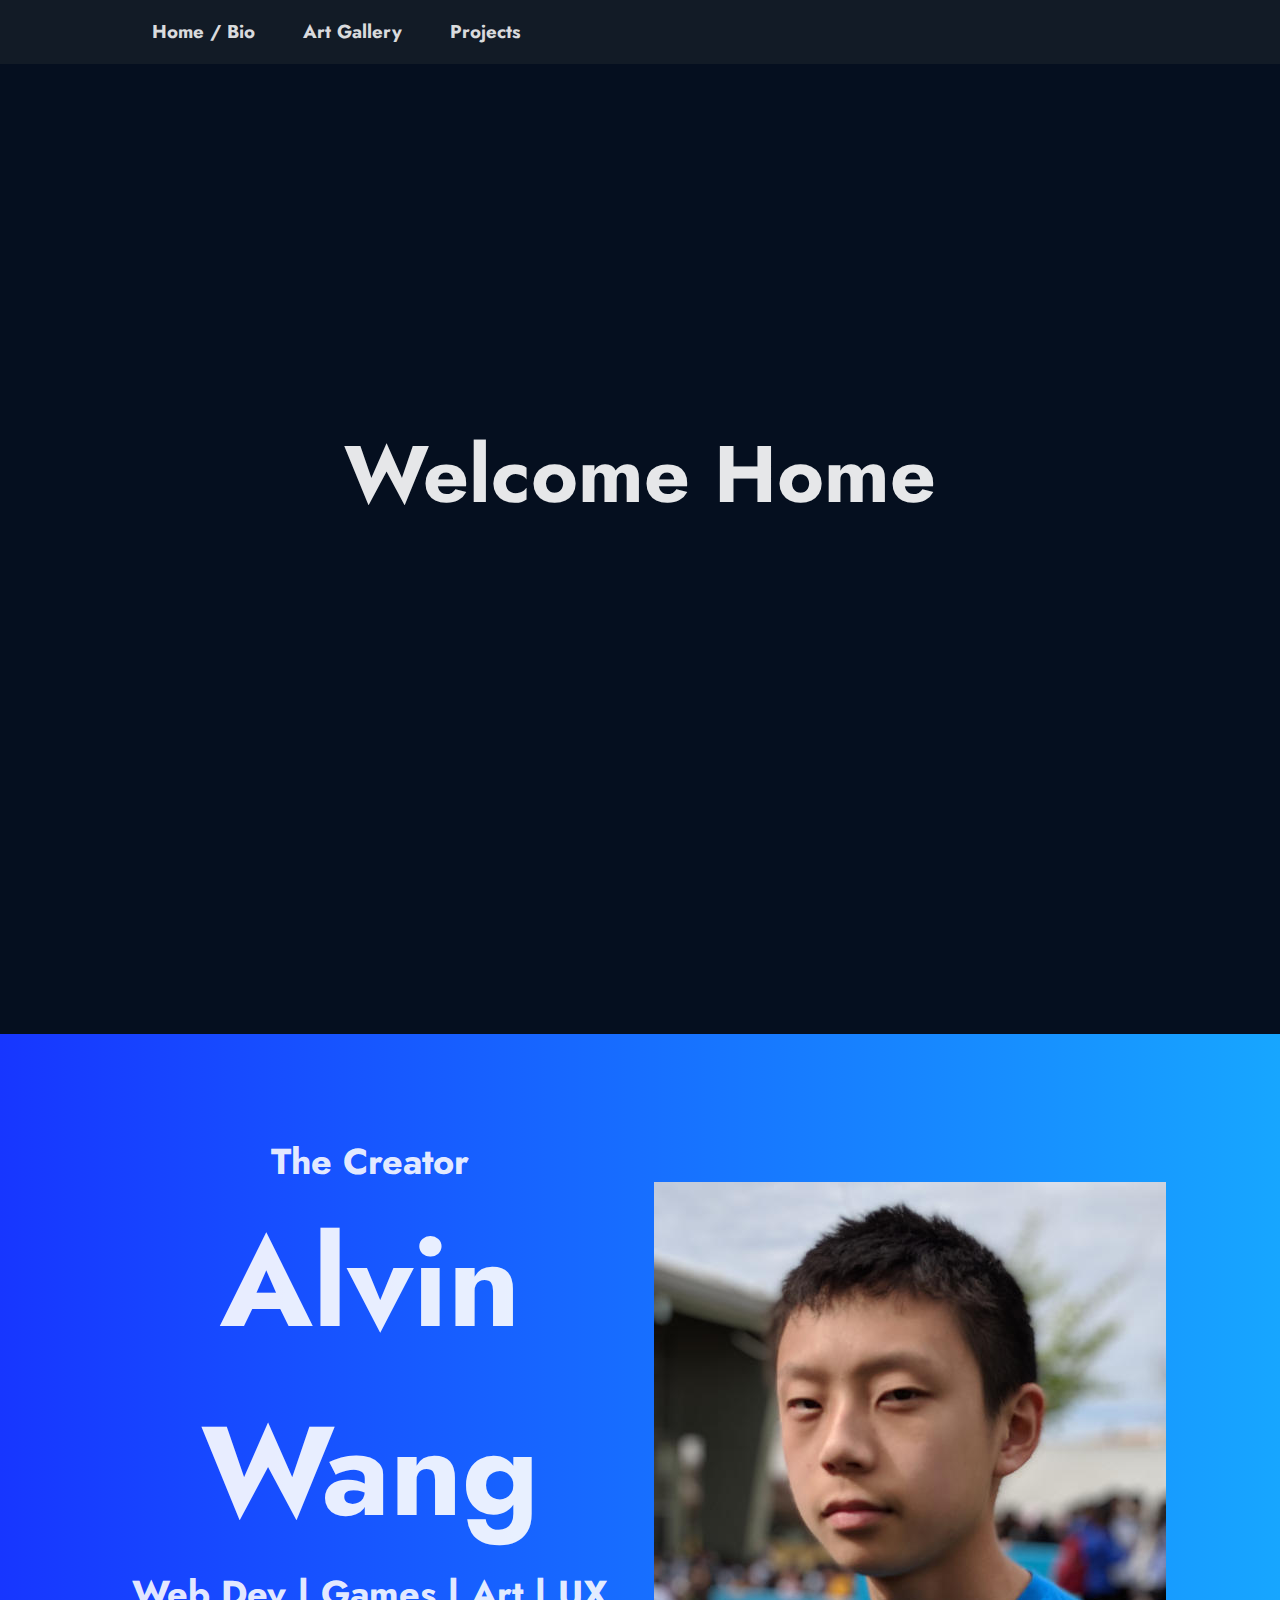
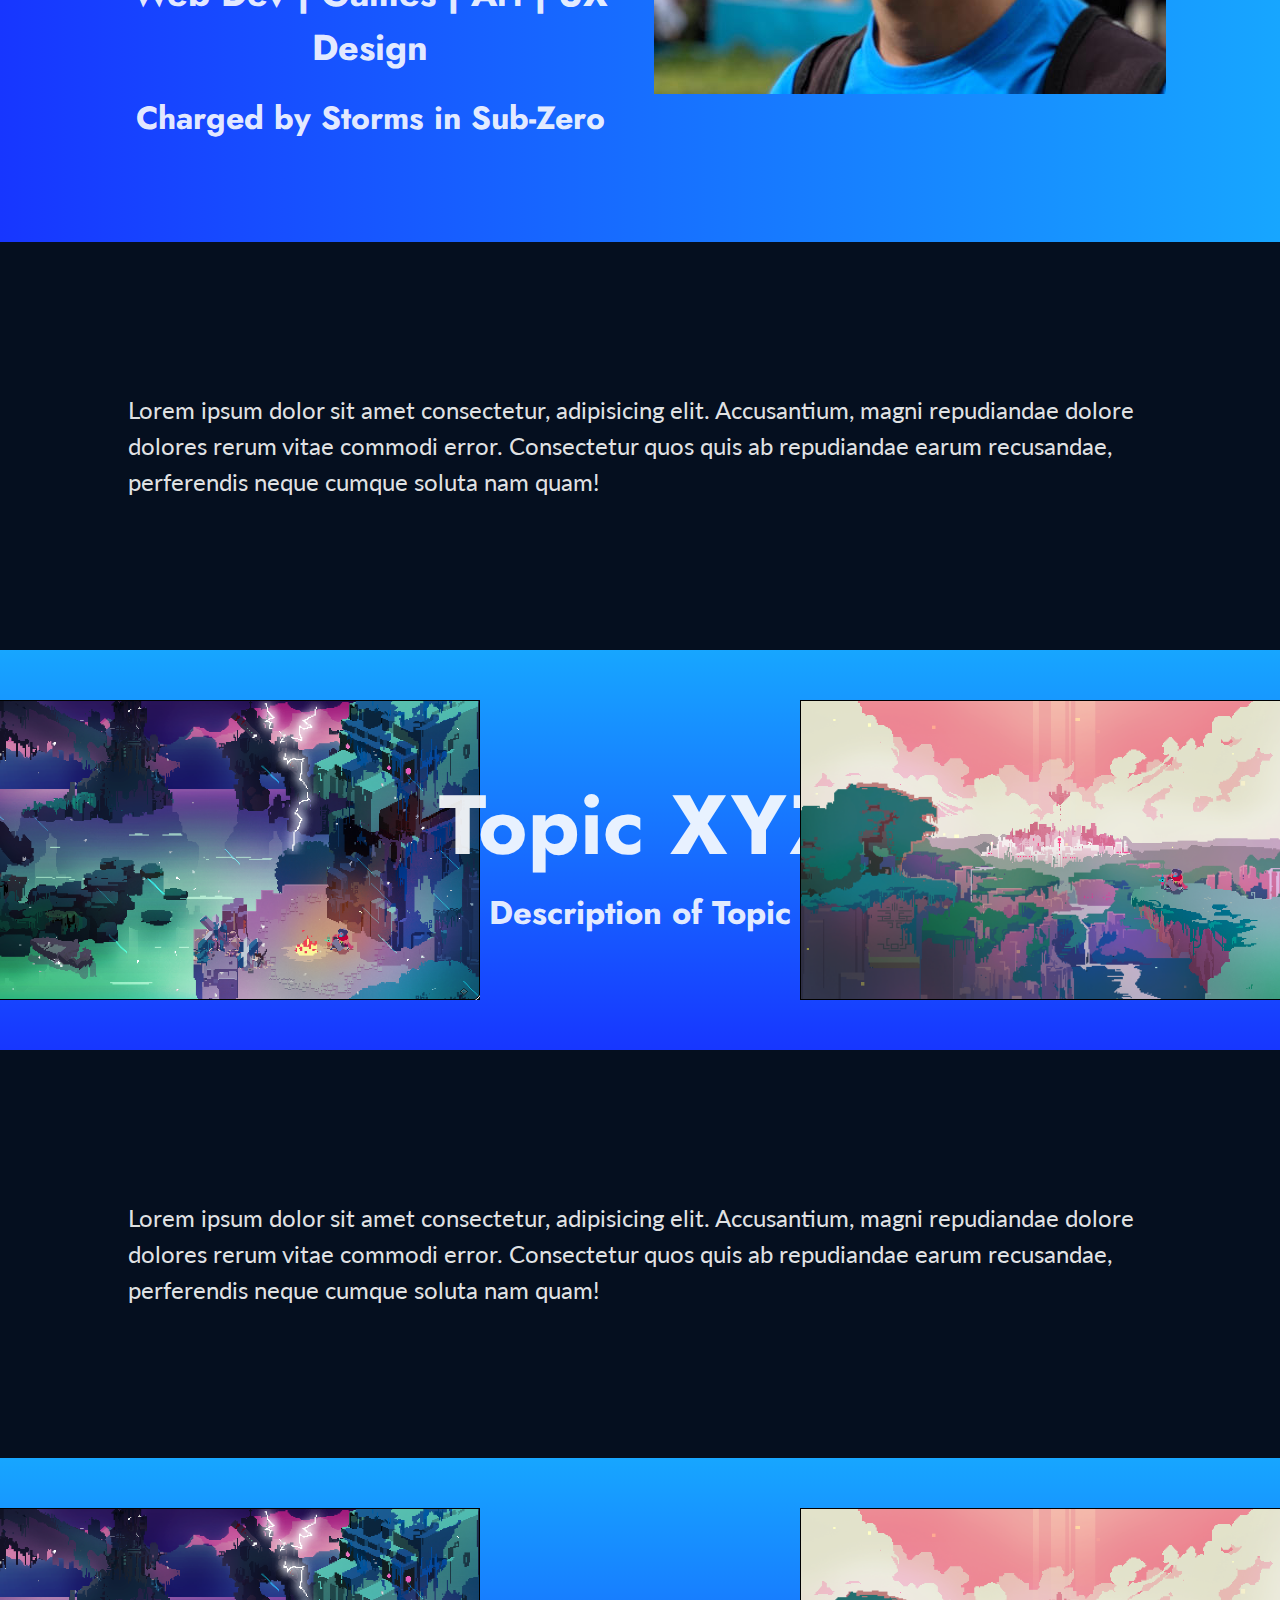
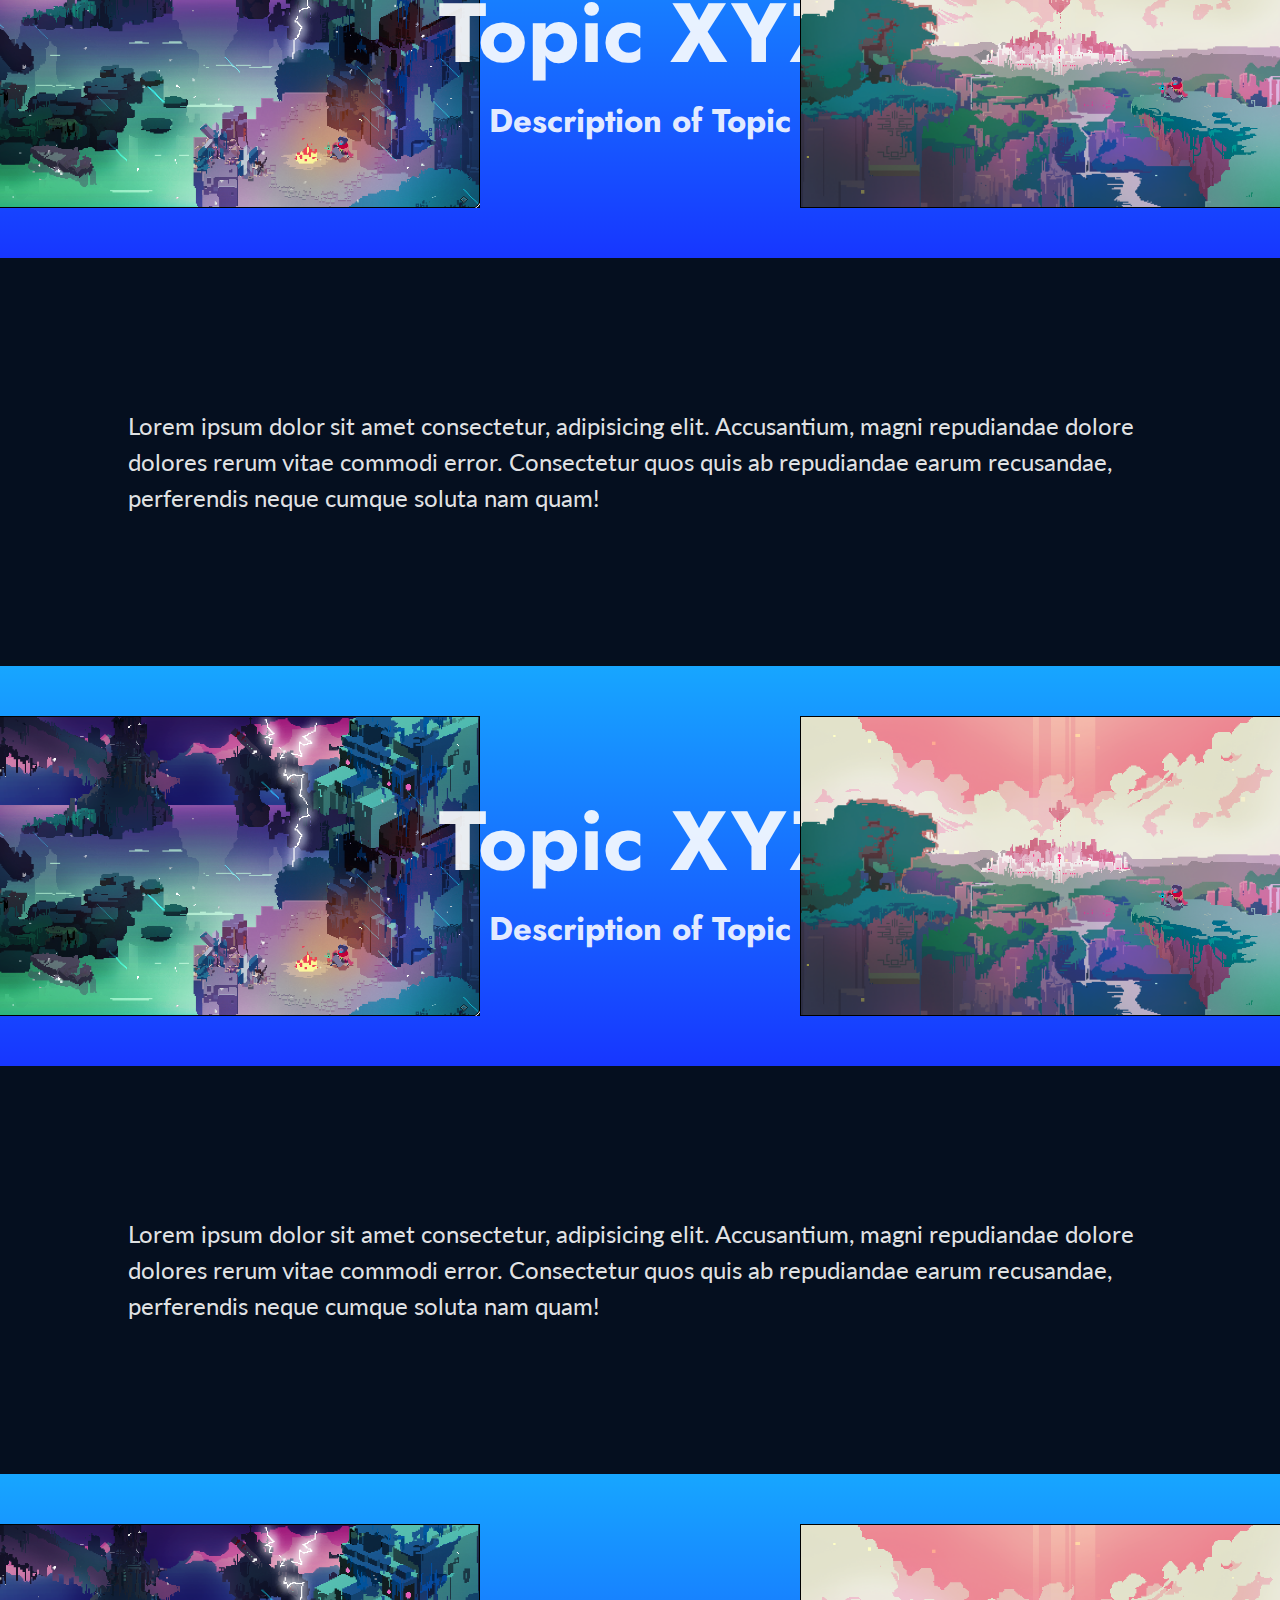
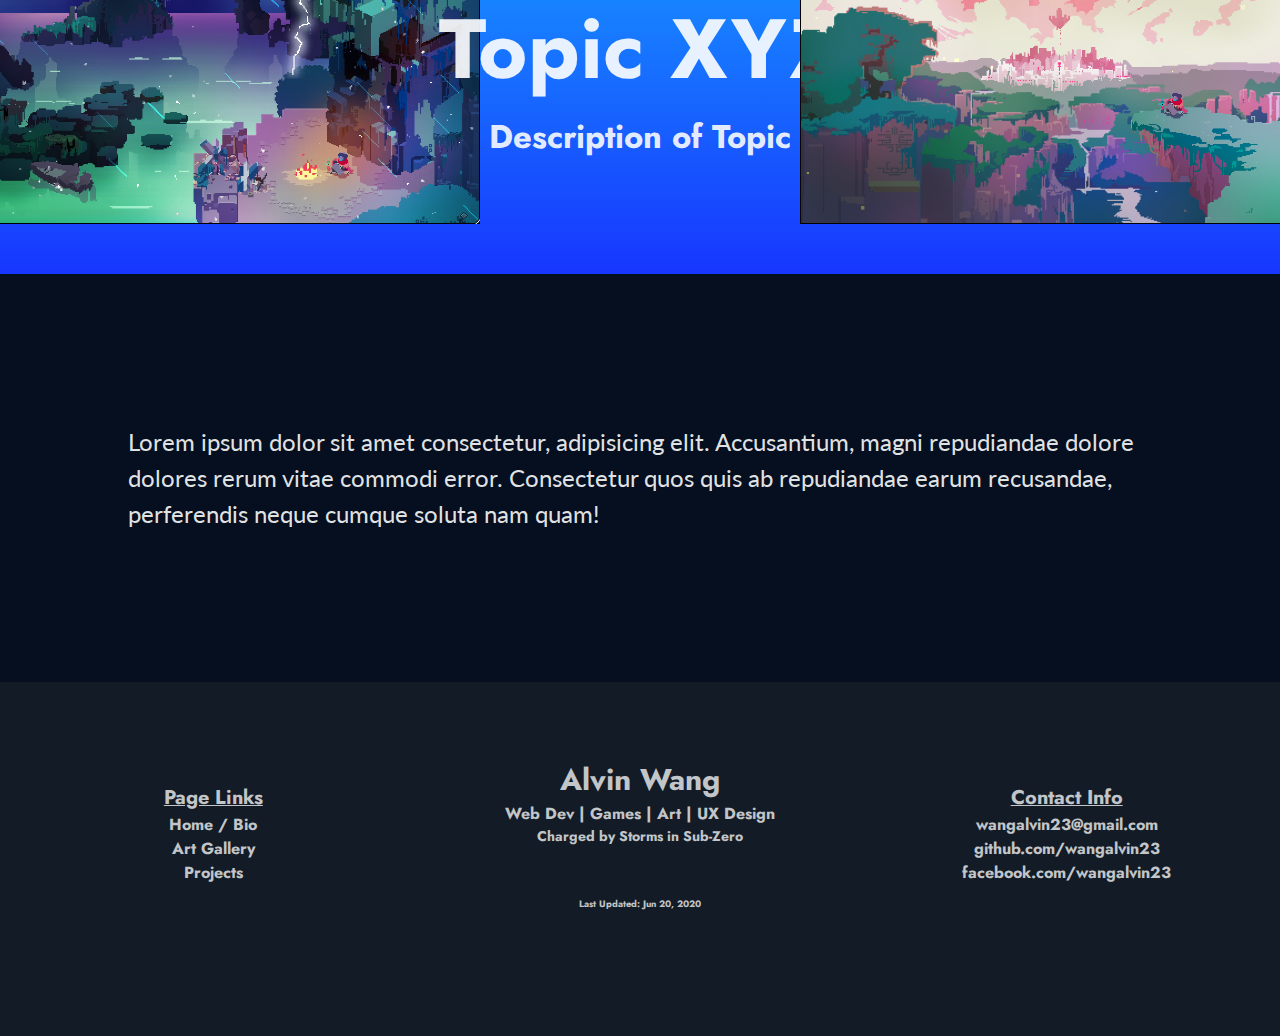
==== commit 28b05263: "Added an update date on bottom of the footer" ====
--- a/index.html
+++ b/index.html
@@ -242,6 +242,11 @@
           <div class="slogan">
             <h4>Charged by Storms in Sub-Zero</h4>
           </div>
+          <div class="update">
+            <div class="updateq">
+              <h6>Last Updated: Jun 20, 2020</h6>
+            </div>
+          </div>
         </div>
         <div class="footlink">
           <div class="header">
--- a/style.css
+++ b/style.css
@@ -101,6 +101,13 @@
   width: 100%;
 }
 
+.footer > .footcontainer > .name > .update {
+  text-align: center;
+  font-size: 14px;
+  padding: 50px 0px 0px;
+  width: 100%;
+}
+
 .footer > .footcontainer > .name {
   width: calc(100% / 3);
 }
@@ -265,6 +272,51 @@
   height: 100%;
 }
 
+/* Projects */
+
+.project {
+  display: flex;
+  align-items: center;
+  background: linear-gradient(#1736ff, #17a6ff);
+  color: rgba(255, 255, 255, 0.9);
+  padding: 50px 0px;
+  width: 100%;
+}
+
+.project > .projcontainer {
+  width: 50%;
+}
+
+.project > .projcontainer > .topic,
+.project > .projcontainer > .description {
+  text-align: center;
+  width: 100%;
+}
+
+.project > .projcontainer > .topic {
+  font-size: 56px;
+}
+
+.project > .projcontainer > .description {
+  font-size: 28px;
+}
+
+.project > .pictures {
+  flex-wrap: wrap;
+  display: flex;
+  align-items: center;
+  justify-content: center;
+  width: 50%;
+}
+
+.project > .pictures > .picq {
+  height: 300px;
+}
+
+.project > .pictures > .picq > img {
+  height: 100%;
+}
+
 /* Art Galleries */
 
 .gallery > section > .row > .bodycontainer {
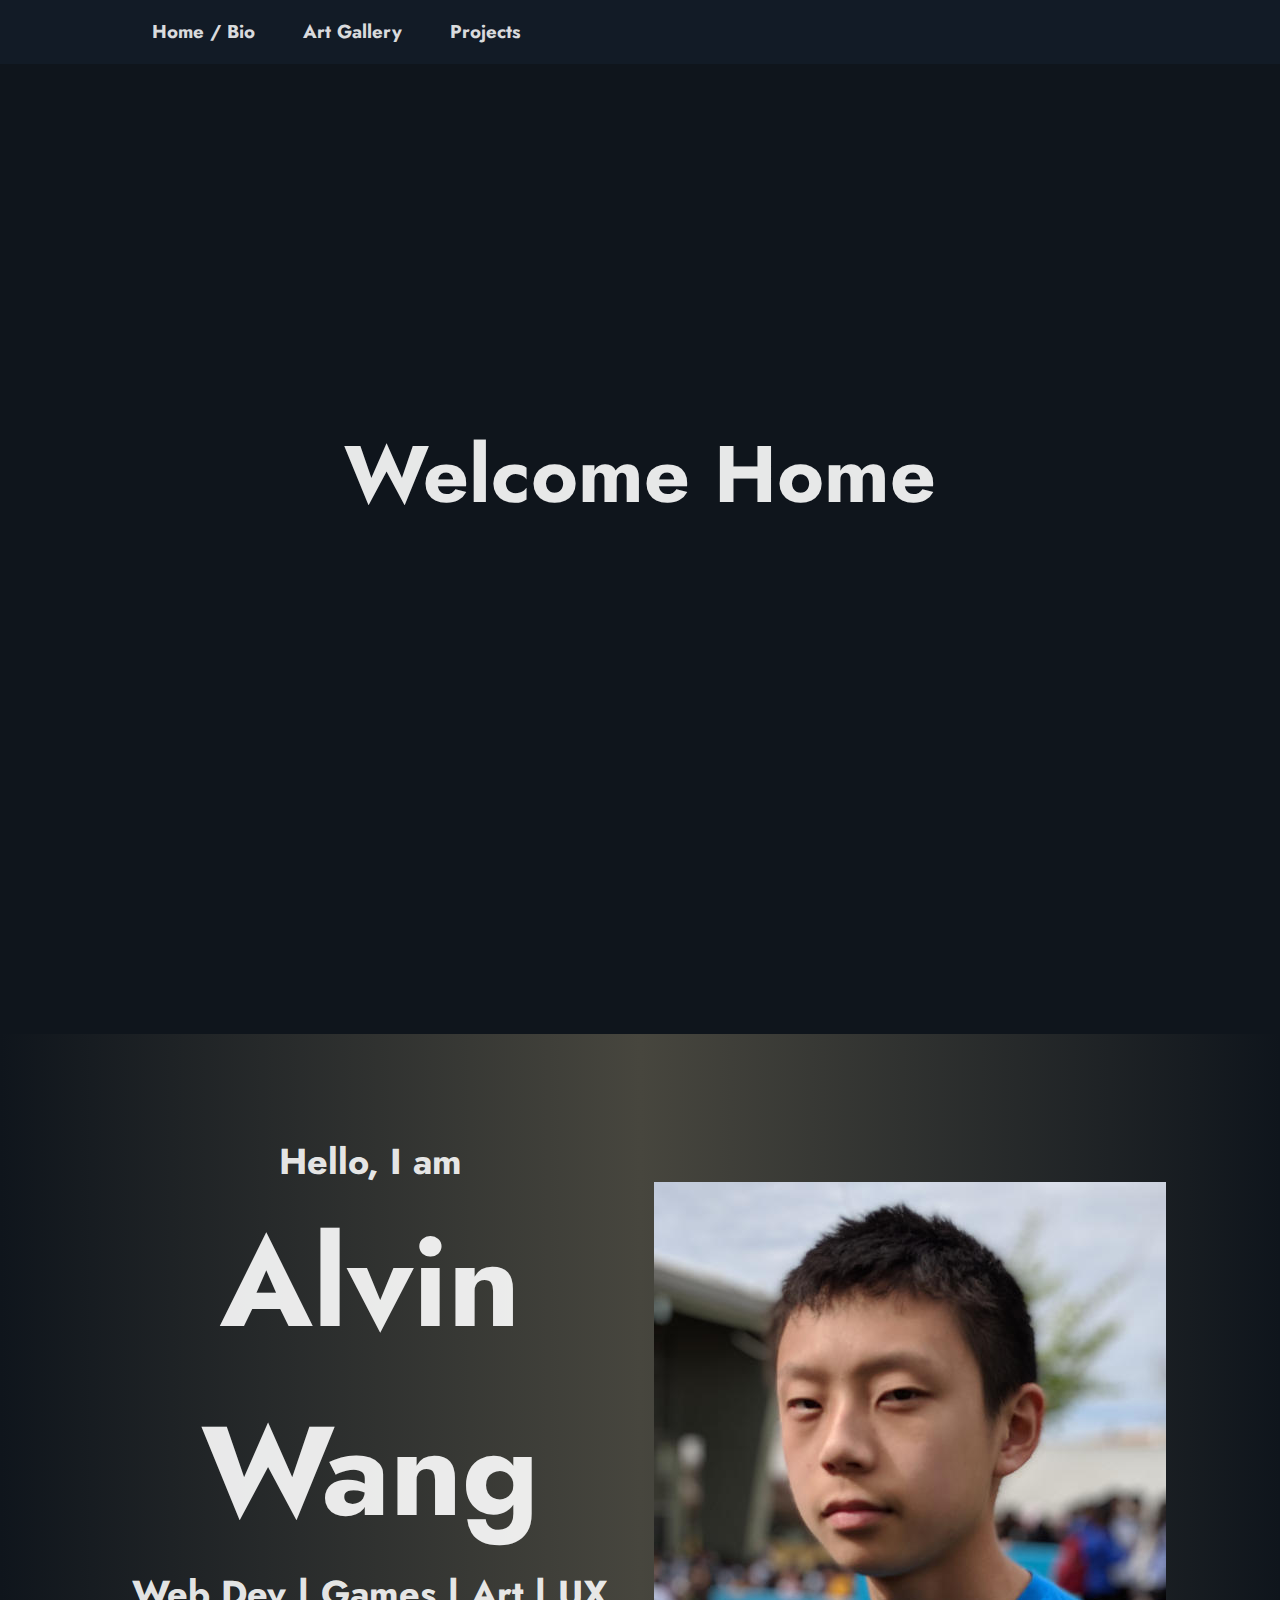
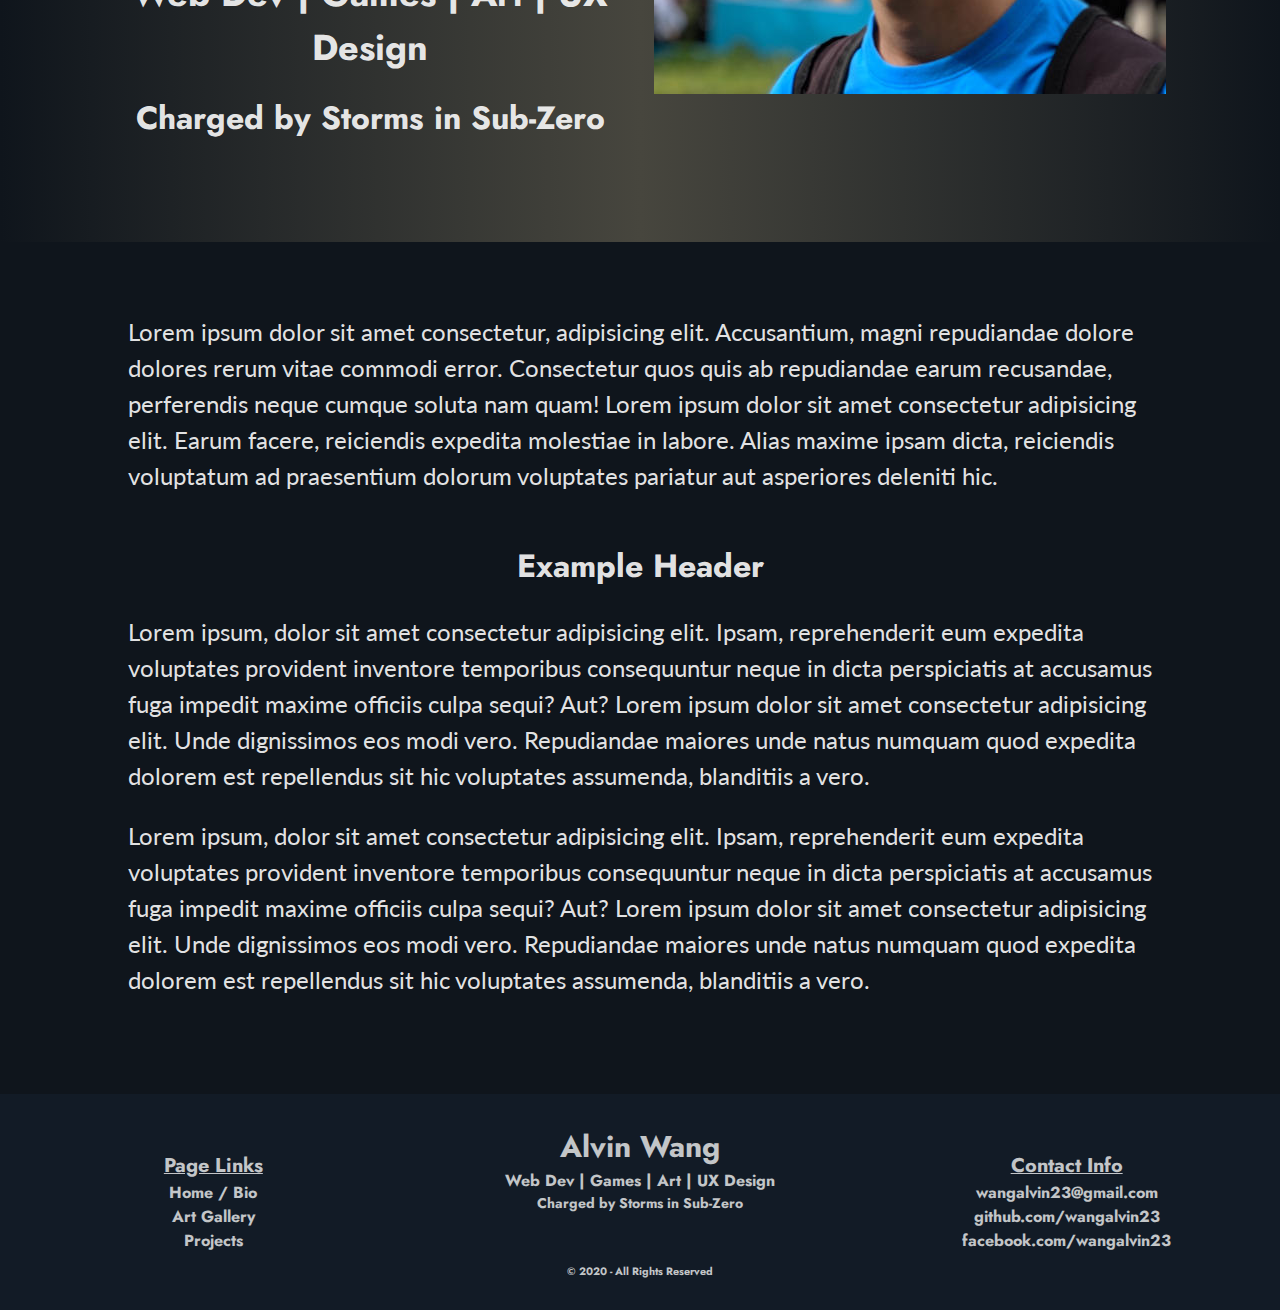
==== commit f346ac00: "Color Change / No More Highlights / Paragraphing Format Update" ====
--- a/index.html
+++ b/index.html
@@ -1,7 +1,7 @@
 <!DOCTYPE html>
 <html lang="en-US">
   <head>
-    <title>St0rm0 - Welcome Home</title>
+    <title>Stormo - Welcome Home</title>
     <meta name="author" content="Alvin Wang" />
     <meta charset="utf-8" />
     <meta name="viewport" content="width=device-width, initial-scale=1" />
@@ -38,7 +38,7 @@
         <div class="name">
           <div class="job">
             <div class="jobq">
-              <h4>The Creator</h4>
+              <h4>Hello, I am</h4>
             </div>
           </div>
           <div class="nameq">
@@ -57,7 +57,7 @@
       <div class="facecontainer">
         <div class="face">
           <div class="faceq">
-            <img src="images/face.jpg" />
+            <img src="images//various/face.jpg" />
           </div>
         </div>
       </div>
@@ -69,135 +69,32 @@
             Lorem ipsum dolor sit amet consectetur, adipisicing elit.
             Accusantium, magni repudiandae dolore dolores rerum vitae commodi
             error. Consectetur quos quis ab repudiandae earum recusandae,
-            perferendis neque cumque soluta nam quam!
+            perferendis neque cumque soluta nam quam! Lorem ipsum dolor sit amet
+            consectetur adipisicing elit. Earum facere, reiciendis expedita
+            molestiae in labore. Alias maxime ipsam dicta, reiciendis voluptatum
+            ad praesentium dolorum voluptates pariatur aut asperiores deleniti
+            hic.
           </p>
-        </div>
-      </div>
-    </div>
-    <div class="highlight">
-      <div class="pictures">
-        <div class="picq">
-          <img src="images/test/hldtest0.png" />
-        </div>
-      </div>
-      <div class="hlcontainer">
-        <div class="topic">
-          <h2>Topic XYZ</h2>
-        </div>
-        <div class="description">
-          <h3>Description of Topic</h3>
-        </div>
-      </div>
-      <div class="pictures">
-        <div class="picq">
-          <img src="images/test/hldtest1.png" />
-        </div>
-      </div>
-    </div>
-    <div class="bodycontainer">
-      <div class="paragraph">
-        <div class="text">
+          <div class="header">
+            <h4>Example Header</h4>
+          </div>
           <p>
-            Lorem ipsum dolor sit amet consectetur, adipisicing elit.
-            Accusantium, magni repudiandae dolore dolores rerum vitae commodi
-            error. Consectetur quos quis ab repudiandae earum recusandae,
-            perferendis neque cumque soluta nam quam!
+            Lorem ipsum, dolor sit amet consectetur adipisicing elit. Ipsam,
+            reprehenderit eum expedita voluptates provident inventore temporibus
+            consequuntur neque in dicta perspiciatis at accusamus fuga impedit
+            maxime officiis culpa sequi? Aut? Lorem ipsum dolor sit amet
+            consectetur adipisicing elit. Unde dignissimos eos modi vero.
+            Repudiandae maiores unde natus numquam quod expedita dolorem est
+            repellendus sit hic voluptates assumenda, blanditiis a vero.
           </p>
-        </div>
-      </div>
-    </div>
-    <div class="highlight">
-      <div class="pictures">
-        <div class="picq">
-          <img src="images/test/hldtest0.png" />
-        </div>
-      </div>
-      <div class="hlcontainer">
-        <div class="topic">
-          <h2>Topic XYZ</h2>
-        </div>
-        <div class="description">
-          <h3>Description of Topic</h3>
-        </div>
-      </div>
-      <div class="pictures">
-        <div class="picq">
-          <img src="images/test/hldtest1.png" />
-        </div>
-      </div>
-    </div>
-    <div class="bodycontainer">
-      <div class="paragraph">
-        <div class="text">
           <p>
-            Lorem ipsum dolor sit amet consectetur, adipisicing elit.
-            Accusantium, magni repudiandae dolore dolores rerum vitae commodi
-            error. Consectetur quos quis ab repudiandae earum recusandae,
-            perferendis neque cumque soluta nam quam!
-          </p>
-        </div>
-      </div>
-    </div>
-    <div class="highlight">
-      <div class="pictures">
-        <div class="picq">
-          <img src="images/test/hldtest0.png" />
-        </div>
-      </div>
-      <div class="hlcontainer">
-        <div class="topic">
-          <h2>Topic XYZ</h2>
-        </div>
-        <div class="description">
-          <h3>Description of Topic</h3>
-        </div>
-      </div>
-      <div class="pictures">
-        <div class="picq">
-          <img src="images/test/hldtest1.png" />
-        </div>
-      </div>
-    </div>
-    <div class="bodycontainer">
-      <div class="paragraph">
-        <div class="text">
-          <p>
-            Lorem ipsum dolor sit amet consectetur, adipisicing elit.
-            Accusantium, magni repudiandae dolore dolores rerum vitae commodi
-            error. Consectetur quos quis ab repudiandae earum recusandae,
-            perferendis neque cumque soluta nam quam!
-          </p>
-        </div>
-      </div>
-    </div>
-    <div class="highlight">
-      <div class="pictures">
-        <div class="picq">
-          <img src="images/test/hldtest0.png" />
-        </div>
-      </div>
-      <div class="hlcontainer">
-        <div class="topic">
-          <h2>Topic XYZ</h2>
-        </div>
-        <div class="description">
-          <h3>Description of Topic</h3>
-        </div>
-      </div>
-      <div class="pictures">
-        <div class="picq">
-          <img src="images/test/hldtest1.png" />
-        </div>
-      </div>
-    </div>
-    <div class="bodycontainer">
-      <div class="paragraph">
-        <div class="text">
-          <p>
-            Lorem ipsum dolor sit amet consectetur, adipisicing elit.
-            Accusantium, magni repudiandae dolore dolores rerum vitae commodi
-            error. Consectetur quos quis ab repudiandae earum recusandae,
-            perferendis neque cumque soluta nam quam!
+            Lorem ipsum, dolor sit amet consectetur adipisicing elit. Ipsam,
+            reprehenderit eum expedita voluptates provident inventore temporibus
+            consequuntur neque in dicta perspiciatis at accusamus fuga impedit
+            maxime officiis culpa sequi? Aut? Lorem ipsum dolor sit amet
+            consectetur adipisicing elit. Unde dignissimos eos modi vero.
+            Repudiandae maiores unde natus numquam quod expedita dolorem est
+            repellendus sit hic voluptates assumenda, blanditiis a vero.
           </p>
         </div>
       </div>
@@ -244,7 +141,7 @@
           </div>
           <div class="update">
             <div class="updateq">
-              <h6>Last Updated: Jun 20, 2020</h6>
+              <h6>&copy; 2020 - All Rights Reserved</h6>
             </div>
           </div>
         </div>
--- a/style.css
+++ b/style.css
@@ -14,7 +14,7 @@
 /* Body */
 
 body {
-  background: #050f1f;
+  background: #0f151c;
   color: rgba(255, 255, 255, 0.9);
   font-family: "Lato", sans-serif;
   font-size: 24px;
@@ -97,13 +97,13 @@
   margin: auto;
   display: flex;
   align-items: center;
-  padding: 75px 0px 125px;
+  padding: 30px 0px;
   width: 100%;
 }
 
 .footer > .footcontainer > .name > .update {
   text-align: center;
-  font-size: 14px;
+  font-size: 16px;
   padding: 50px 0px 0px;
   width: 100%;
 }
@@ -168,7 +168,18 @@
 }
 
 .paragraph {
-  padding: 150px 0px;
+  font-size: 24px;
+  padding: 48px 0px 96px;
+}
+
+.paragraph > .text > .header {
+  text-align: center;
+  font-size: 32px;
+  padding: 48px 0px 0px;
+}
+
+.paragraph > .text > p {
+  padding: 24px 0px 0px;
 }
 
 /* Creator */
@@ -176,7 +187,7 @@
 .creator {
   display: flex;
   align-items: center;
-  background: linear-gradient(270deg, #17a6ff, #1736ff);
+  background: linear-gradient(90deg, #0f151c, #47463e, #0f151c);
   color: rgba(255, 255, 255, 0.9);
   padding: 100px 0px;
 }
@@ -227,64 +238,19 @@
   justify-content: center;
 }
 
-/* Highlights */
-
-.highlight {
-  display: flex;
-  align-items: center;
-  background: linear-gradient(#17a6ff, #1736ff);
+/* Projects */
+
+.project {
+  display: flex;
+  align-items: center;
+  background: linear-gradient(0deg, #0f151c, #47463e);
   color: rgba(255, 255, 255, 0.9);
   padding: 50px 0px;
   width: 100%;
 }
 
-.highlight > .hlcontainer {
-  width: calc(100% / 3);
-}
-
-.highlight > .hlcontainer > .topic,
-.highlight > .hlcontainer > .description {
-  text-align: center;
-  width: 100%;
-}
-
-.highlight > .hlcontainer > .topic {
-  font-size: 56px;
-}
-
-.highlight > .hlcontainer > .description {
-  font-size: 28px;
-}
-
-.highlight > .pictures {
-  flex-wrap: wrap;
-  display: flex;
-  align-items: center;
-  justify-content: center;
-  width: calc(100% / 3);
-}
-
-.highlight > .pictures > .picq {
-  height: 300px;
-}
-
-.highlight > .pictures > .picq > img {
-  height: 100%;
-}
-
-/* Projects */
-
-.project {
-  display: flex;
-  align-items: center;
-  background: linear-gradient(#1736ff, #17a6ff);
-  color: rgba(255, 255, 255, 0.9);
-  padding: 50px 0px;
-  width: 100%;
-}
-
 .project > .projcontainer {
-  width: 50%;
+  width: 75%;
 }
 
 .project > .projcontainer > .topic,
@@ -310,17 +276,20 @@
 }
 
 .project > .pictures > .picq {
-  height: 300px;
+  width: 300px;
 }
 
 .project > .pictures > .picq > img {
-  height: 100%;
+  width: 100%;
 }
 
 /* Art Galleries */
 
+.gallery > section > .row {
+  background: rgba(255, 251, 222, 0.125);
+}
+
 .gallery > section > .row > .bodycontainer {
-  margin: auto;
   display: flex;
   align-items: center;
   max-width: 100%;
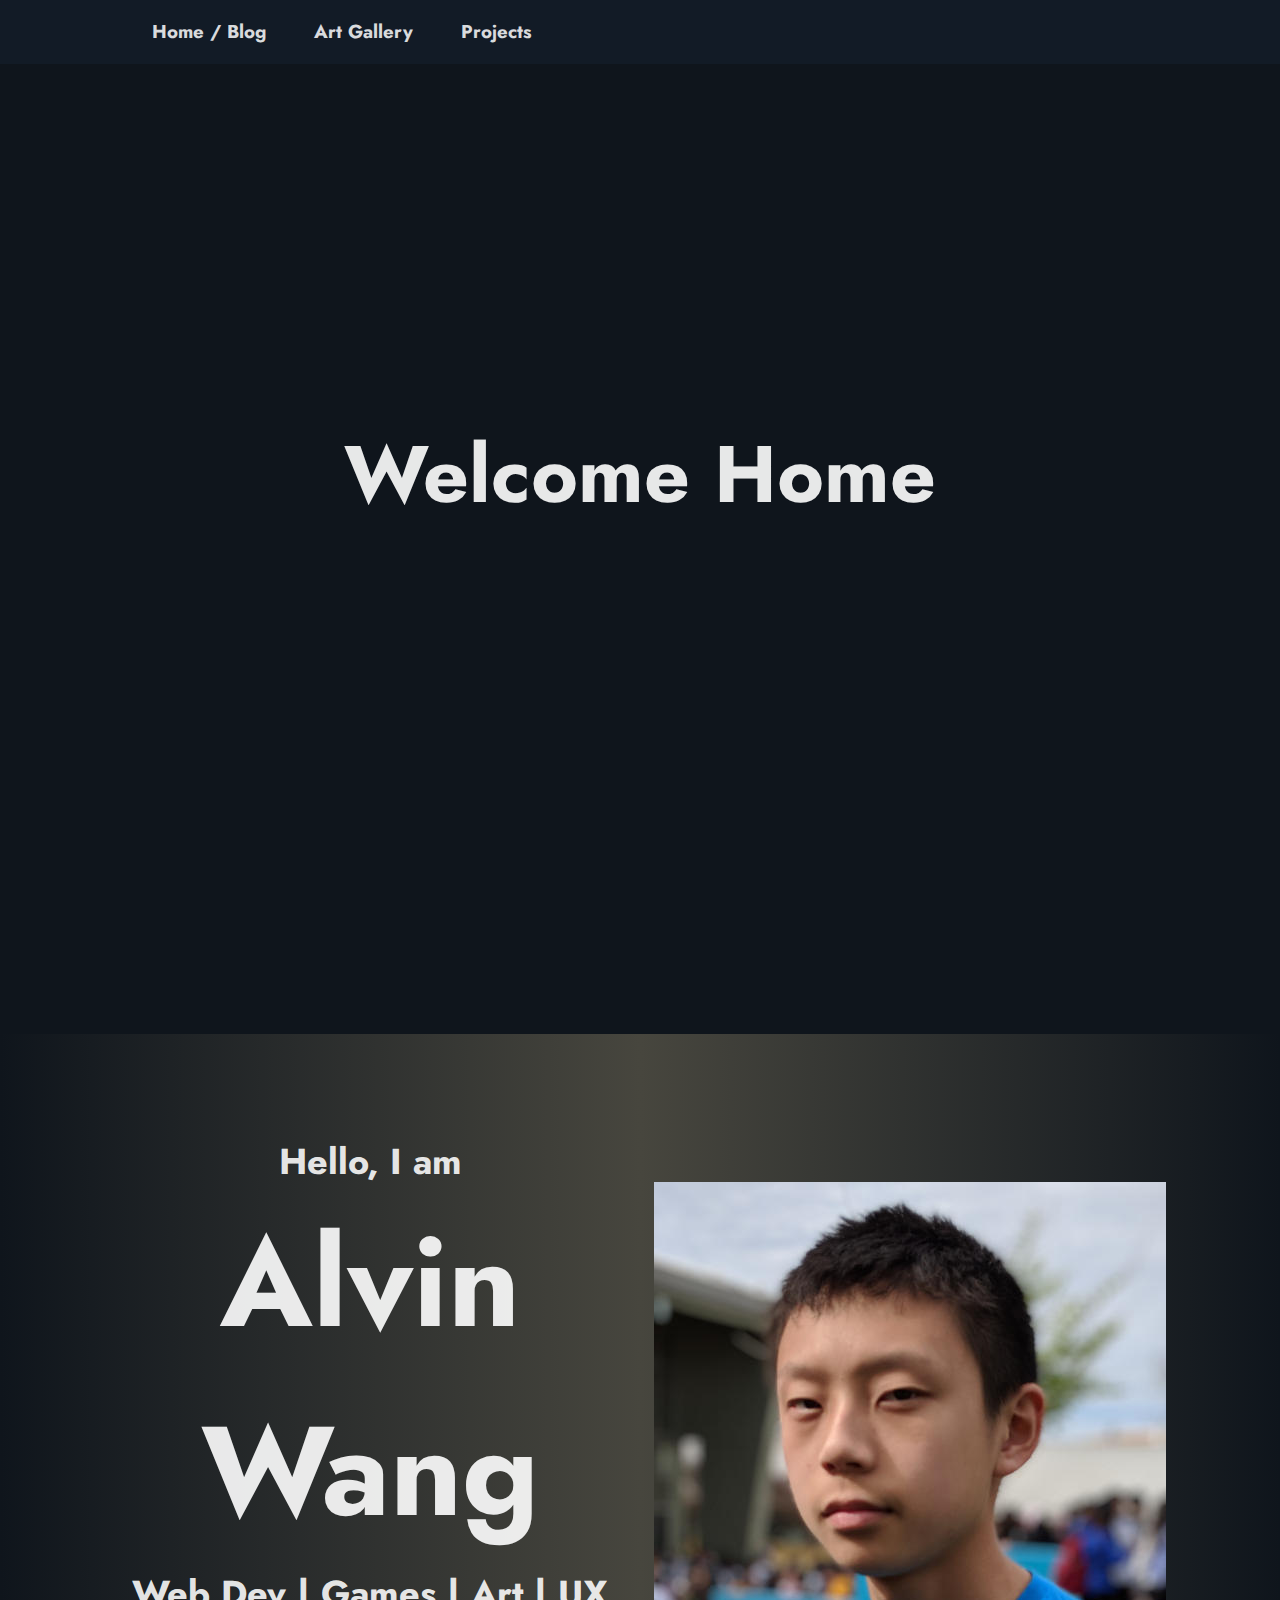
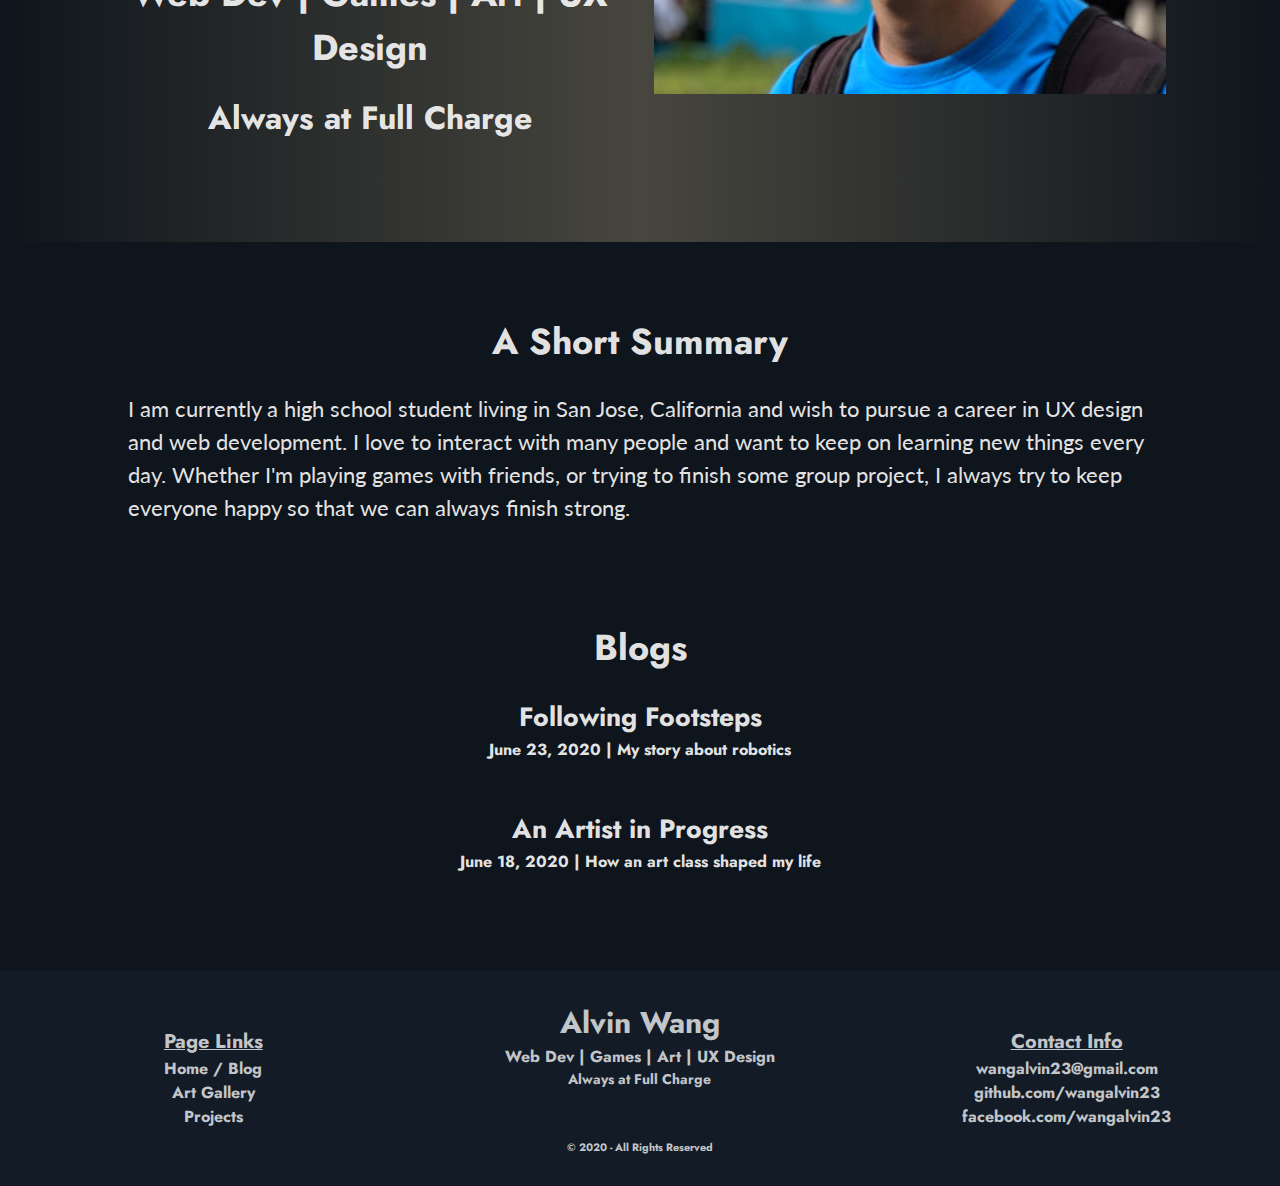
==== commit 48cf138c: "Added in Blogs, finished blog 1, put placeholder blog for blog 2" ====
--- a/index.html
+++ b/index.html
@@ -13,7 +13,7 @@
       <div class="navcontainer">
         <a href="/">
           <div class="navelement">
-            <h3>Home / Bio</h3>
+            <h3>Home / Blog</h3>
           </div>
         </a>
         <a href="/gallery.html">
@@ -50,7 +50,7 @@
             </div>
           </div>
           <div class="slogan">
-            <h4>Charged by Storms in Sub-Zero</h4>
+            <h4>Always at Full Charge</h4>
           </div>
         </div>
       </div>
@@ -65,37 +65,50 @@
     <div class="bodycontainer">
       <div class="paragraph">
         <div class="text">
-          <p>
-            Lorem ipsum dolor sit amet consectetur, adipisicing elit.
-            Accusantium, magni repudiandae dolore dolores rerum vitae commodi
-            error. Consectetur quos quis ab repudiandae earum recusandae,
-            perferendis neque cumque soluta nam quam! Lorem ipsum dolor sit amet
-            consectetur adipisicing elit. Earum facere, reiciendis expedita
-            molestiae in labore. Alias maxime ipsam dicta, reiciendis voluptatum
-            ad praesentium dolorum voluptates pariatur aut asperiores deleniti
-            hic.
-          </p>
           <div class="header">
-            <h4>Example Header</h4>
+            <h4>A Short Summary</h4>
           </div>
           <p>
-            Lorem ipsum, dolor sit amet consectetur adipisicing elit. Ipsam,
-            reprehenderit eum expedita voluptates provident inventore temporibus
-            consequuntur neque in dicta perspiciatis at accusamus fuga impedit
-            maxime officiis culpa sequi? Aut? Lorem ipsum dolor sit amet
-            consectetur adipisicing elit. Unde dignissimos eos modi vero.
-            Repudiandae maiores unde natus numquam quod expedita dolorem est
-            repellendus sit hic voluptates assumenda, blanditiis a vero.
+            I am currently a high school student living in San Jose, California
+            and wish to pursue a career in UX design and web development. I love
+            to interact with many people and want to keep on learning new things
+            every day. Whether I'm playing games with friends, or trying to
+            finish some group project, I always try to keep everyone happy so
+            that we can always finish strong.
           </p>
-          <p>
-            Lorem ipsum, dolor sit amet consectetur adipisicing elit. Ipsam,
-            reprehenderit eum expedita voluptates provident inventore temporibus
-            consequuntur neque in dicta perspiciatis at accusamus fuga impedit
-            maxime officiis culpa sequi? Aut? Lorem ipsum dolor sit amet
-            consectetur adipisicing elit. Unde dignissimos eos modi vero.
-            Repudiandae maiores unde natus numquam quod expedita dolorem est
-            repellendus sit hic voluptates assumenda, blanditiis a vero.
-          </p>
+        </div>
+      </div>
+      <div class="paragraph">
+        <div class="blog">
+          <div class="header">
+            <section id="bloghome">
+              <h4>Blogs</h4>
+            </section>
+          </div>
+          <div class="bloglink">
+            <div class="link">
+              <a href="/blog2.html">
+                <div class="header">
+                  <h5>Following Footsteps</h5>
+                </div>
+              </a>
+            </div>
+            <div class="description">
+              <h6>June 23, 2020 | My story about robotics</h6>
+            </div>
+          </div>
+          <div class="bloglink">
+            <div class="link">
+              <a href="/blog1.html">
+                <div class="header">
+                  <h5>An Artist in Progress</h5>
+                </div>
+              </a>
+            </div>
+            <div class="description">
+              <h6>June 18, 2020 | How an art class shaped my life</h6>
+            </div>
+          </div>
         </div>
       </div>
     </div>
@@ -108,7 +121,7 @@
           <div class="footelement">
             <a href="/">
               <div class="header">
-                <h6>Home / Bio</h6>
+                <h6>Home / Blog</h6>
               </div>
             </a>
           </div>
@@ -137,7 +150,7 @@
             </div>
           </div>
           <div class="slogan">
-            <h4>Charged by Storms in Sub-Zero</h4>
+            <h4>Always at Full Charge</h4>
           </div>
           <div class="update">
             <div class="updateq">
--- a/style.css
+++ b/style.css
@@ -168,18 +168,62 @@
 }
 
 .paragraph {
-  font-size: 24px;
-  padding: 48px 0px 96px;
+  font-size: 22px;
+  padding: 24px 0px 72px;
 }
 
 .paragraph > .text > .header {
   text-align: center;
+  font-size: 36px;
+  padding: 48px 0px 0px;
+}
+
+.paragraph > .text > .description {
+  text-align: center;
   font-size: 32px;
-  padding: 48px 0px 0px;
+  padding: 12px 0px 0px;
 }
 
 .paragraph > .text > p {
   padding: 24px 0px 0px;
+}
+
+/* Blogs */
+
+.paragraph > .blog > .header {
+  text-align: center;
+  font-size: 36px;
+}
+
+.paragraph > .blog > .bloglink {
+  padding: 24px 0px;
+  width: 100%;
+}
+
+.paragraph > .blog > .bloglink > .link {
+  display: flex;
+  align-items: center;
+  justify-content: center;
+  width: 100%;
+}
+
+.paragraph > .blog > .bloglink > .link > a {
+  text-decoration: none;
+  color: rgba(255, 255, 255, 0.9);
+  font-size: 32px;
+  transition-property: all;
+  transition-duration: 400ms;
+}
+
+.paragraph > .blog > .bloglink > .link > a:hover {
+  text-decoration: underline;
+  color: rgba(232, 235, 75, 0.85);
+}
+
+.paragraph > .blog > .bloglink > .description {
+  text-align: center;
+  font-size: 24px;
+  width: 100%;
 }
 
 /* Creator */
